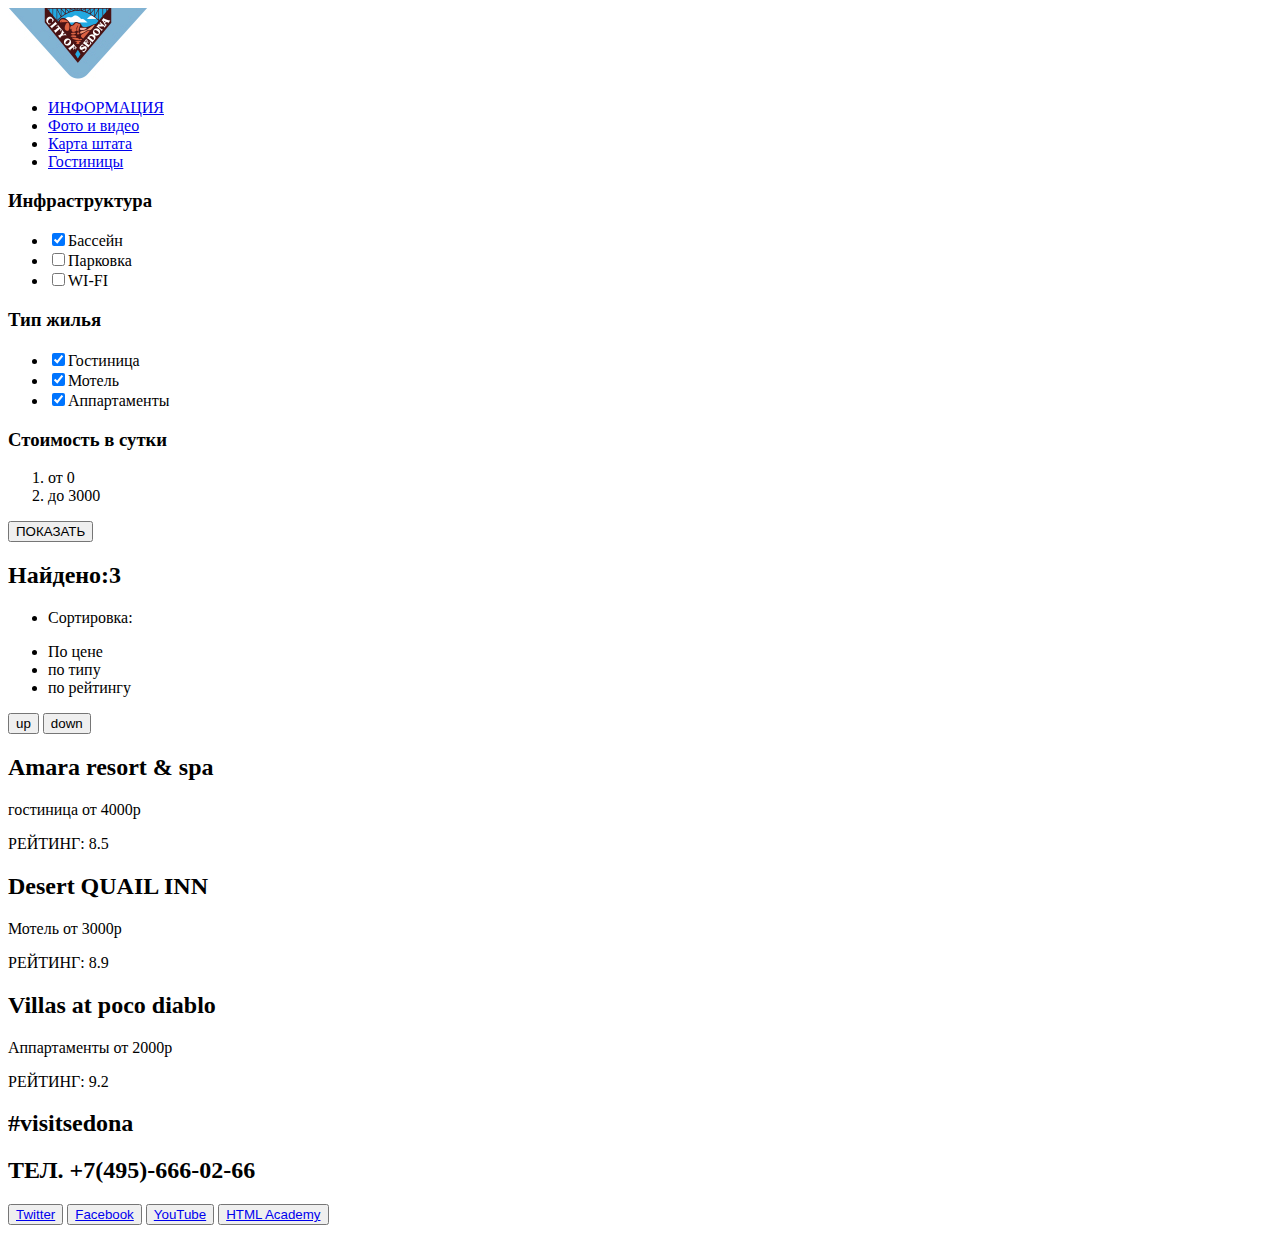
==== catalog.html @ b1ff4725 "Index и Catalog закончены" ====
<!DOCTYPE html>
<html lang="ru">
  <head>
    <meta charset="utf-8">
    <title>HTML Academy: Седона</title>
    <link href="https://fonts.googleapis.com/css?family=PT+Sans:400,400i,700,700i&display=swap&subset=cyrillic,cyrillic-ext" rel="stylesheet">
  </head>
  <body>
    <header>
      <nav>
        <a>
          <img src="img/hotels-logo.jpg" width="140" height="71" alt="логотип Седона отели">
        </a>
        <ul>
          <li><a href="info.html">ИНФОРМАЦИЯ</a></li>
          <li><a href="media.html">Фото и видео</a> </li>
          <li><a href="map.html">Карта штата</a> </li>
          <li><a href="hotels.html">Гостиницы</a> </li>
        </ul>
      </nav>
    </header>
<main>
  <div>
    <h3>Инфраструктура</h3>
    <ul>
      <li><input type="checkbox" id="#" name="Pool"
        checked>Бассейн</li>
        <li><input type="checkbox" id="#" name="Parking"
          unchecked>Парковка</li>
          <li><input type="checkbox" id="#" name="Wifi"
            unchecked>WI-FI</li>
    </ul>
    <h3>Тип жилья</h3>
    <ul>
      <li><input type="checkbox" id="#" name="Hotel"
        checked>Гостиница</li>
        <li><input type="checkbox" id="#" name="Motel"
          checked>Мотель</li>
          <li><input type="checkbox" id="#" name="Appartment"
            checked>Аппартаменты</li>
    </ul>
    <h3>Стоимость в сутки</h3>
    <ol>
      <li>от 0</li>
      <li>до 3000</li>
    </ol>
    <!-- Здесь будет шкала цен -->
    <button type="button">ПОКАЗАТЬ</button>
  </div>
  <div>
    <h2>Найдено:3</h2>
    <ul>
      <li><p>Сортировка:</p></li>
      <li>По цене</li>
      <li>по типу</li>
      <li>по рейтингу</li>
    </ul>
    <button type="button">up</button>
    <button type="button">down</button>
  </div>
  <div>
  <h2>Amara resort & spa</h2>
  <p>гостиница от 4000р</p>
    <!-- <!-здесь будут звездочки-  -->
    <p>РЕЙТИНГ: 8.5</p>
  </div>
  <div>
    <h2>Desert QUAIL INN</h2>
    <p>Мотель от 3000р</p>
      <!-- <!-здесь будут звездочки-  -->
      <p>РЕЙТИНГ: 8.9</p>
    </div>
    <div>
      <h2>Villas at poco diablo</h2>
      <p>Аппартаменты от 2000р</p>
        <!-- <!-здесь будут звездочки-  -->
        <p>РЕЙТИНГ: 9.2</p>
      </div>
</main>
<footer>
  <h2>#visitsedona</h2>
  <h2>ТЕЛ. +7(495)-666-02-66</h2>
  <button type="button"><a href="https://twitter.com">Twitter</a></button>
  <button type="button"><a href="https://facebook.com">Facebook</a></button>
  <button type="button"><a href="https://youtube.com">YouTube</a></button>
  <button type="button"><a href="https://htmlacademy.ru">HTML Academy</a></button>
</footer>


</body>

</html>
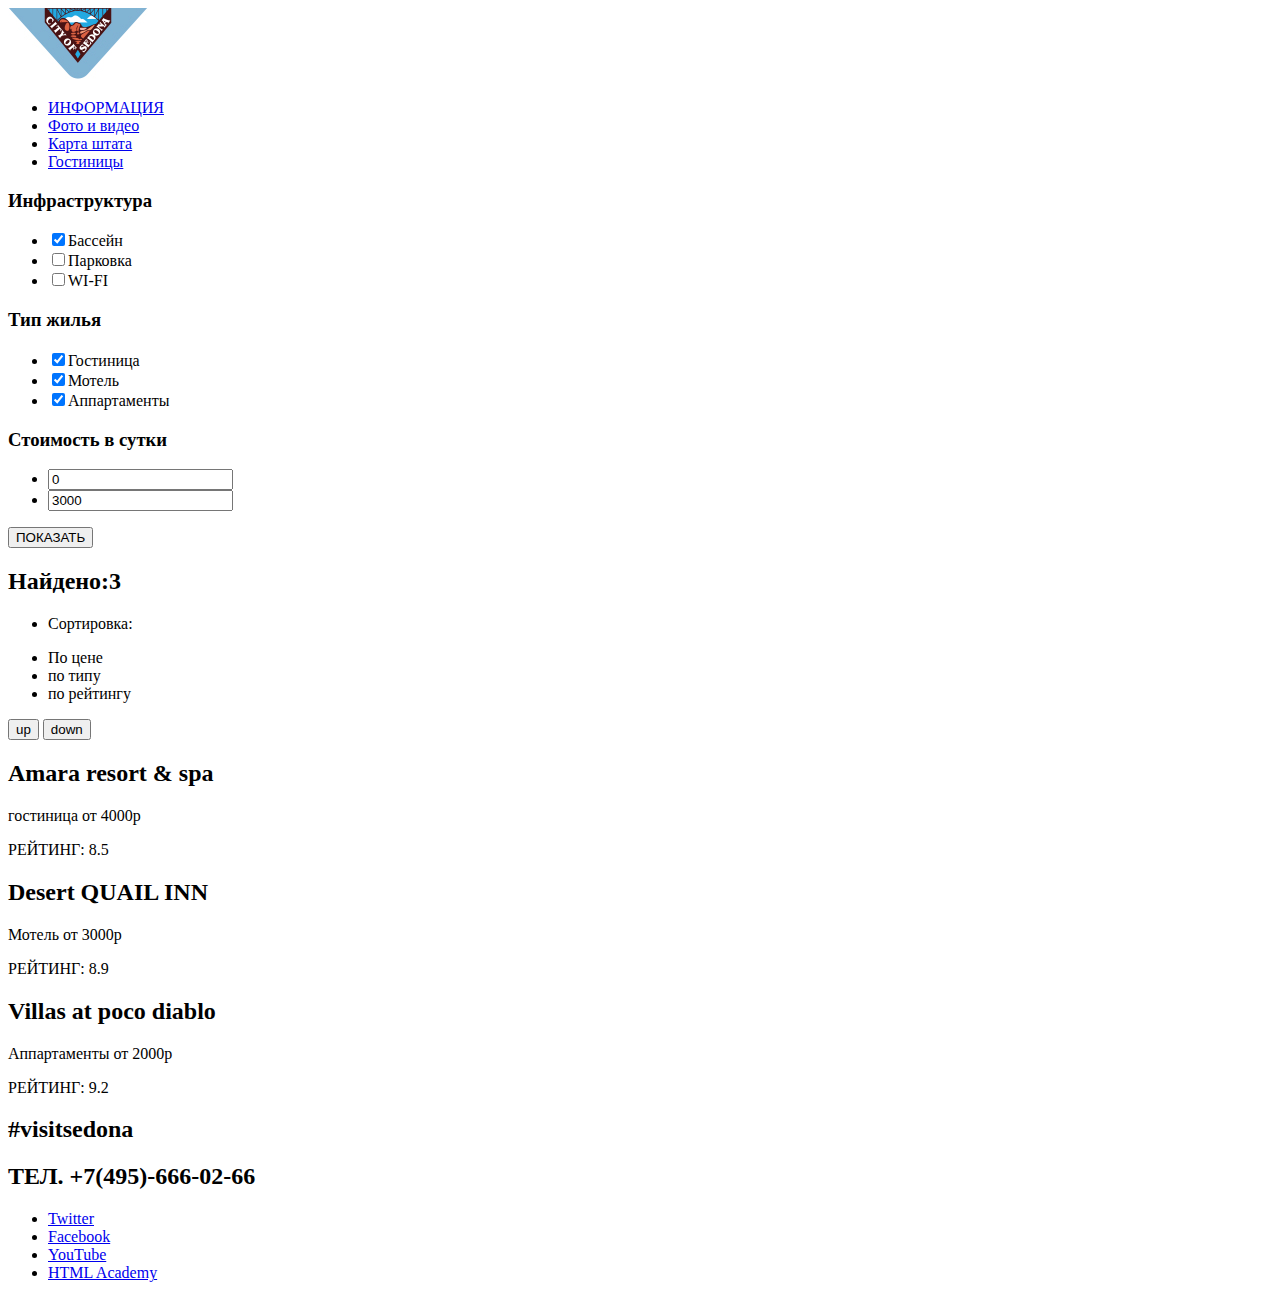
==== commit b17f6abb: "Внесение исправлений" ====
--- a/catalog.html
+++ b/catalog.html
@@ -1,92 +1,86 @@
 <!DOCTYPE html>
 <html lang="ru">
   <head>
-    <meta charset="utf-8">
+    <meta charset="utf-8" />
     <title>HTML Academy: Седона</title>
-    <link href="https://fonts.googleapis.com/css?family=PT+Sans:400,400i,700,700i&display=swap&subset=cyrillic,cyrillic-ext" rel="stylesheet">
+    <link
+      href="https://fonts.googleapis.com/css?family=PT+Sans:400,400i,700,700i&display=swap&subset=cyrillic,cyrillic-ext"
+      rel="stylesheet"
+    />
   </head>
   <body>
     <header>
       <nav>
-        <a>
-          <img src="img/hotels-logo.jpg" width="140" height="71" alt="логотип Седона отели">
-        </a>
+        <a href="index.html"><img src="img/hotels-logo.jpg" width="140" height="71" alt="логотип города Седона"/></a>
         <ul>
           <li><a href="info.html">ИНФОРМАЦИЯ</a></li>
-          <li><a href="media.html">Фото и видео</a> </li>
-          <li><a href="map.html">Карта штата</a> </li>
-          <li><a href="hotels.html">Гостиницы</a> </li>
+          <li><a href="media.html">Фото и видео</a></li>
+          <li><a href="map.html">Карта штата</a></li>
+          <li><a href="catalog.html">Гостиницы</a></li>
         </ul>
       </nav>
     </header>
-<main>
-  <div>
-    <h3>Инфраструктура</h3>
-    <ul>
-      <li><input type="checkbox" id="#" name="Pool"
-        checked>Бассейн</li>
-        <li><input type="checkbox" id="#" name="Parking"
-          unchecked>Парковка</li>
-          <li><input type="checkbox" id="#" name="Wifi"
-            unchecked>WI-FI</li>
-    </ul>
-    <h3>Тип жилья</h3>
-    <ul>
-      <li><input type="checkbox" id="#" name="Hotel"
-        checked>Гостиница</li>
-        <li><input type="checkbox" id="#" name="Motel"
-          checked>Мотель</li>
-          <li><input type="checkbox" id="#" name="Appartment"
-            checked>Аппартаменты</li>
-    </ul>
-    <h3>Стоимость в сутки</h3>
-    <ol>
-      <li>от 0</li>
-      <li>до 3000</li>
-    </ol>
-    <!-- Здесь будет шкала цен -->
-    <button type="button">ПОКАЗАТЬ</button>
-  </div>
-  <div>
-    <h2>Найдено:3</h2>
-    <ul>
-      <li><p>Сортировка:</p></li>
-      <li>По цене</li>
-      <li>по типу</li>
-      <li>по рейтингу</li>
-    </ul>
-    <button type="button">up</button>
-    <button type="button">down</button>
-  </div>
-  <div>
-  <h2>Amara resort & spa</h2>
-  <p>гостиница от 4000р</p>
-    <!-- <!-здесь будут звездочки-  -->
-    <p>РЕЙТИНГ: 8.5</p>
-  </div>
-  <div>
-    <h2>Desert QUAIL INN</h2>
-    <p>Мотель от 3000р</p>
-      <!-- <!-здесь будут звездочки-  -->
-      <p>РЕЙТИНГ: 8.9</p>
-    </div>
-    <div>
-      <h2>Villas at poco diablo</h2>
-      <p>Аппартаменты от 2000р</p>
+    <main>
+      <div>
+        <h3>Инфраструктура</h3>
+        <ul>
+          <li><input type="checkbox" id="#" name="Pool" checked />Бассейн</li>
+          <li><input type="checkbox" id="#" name="Parking"/>Парковка</li>
+          <li><input type="checkbox" id="#" name="Wifi" />WI-FI</li>
+        </ul>
+        <h3>Тип жилья</h3>
+        <ul>
+          <li><input type="checkbox" id="#" name="Hotel" checked />Гостиница</li>
+          <li><input type="checkbox" id="#" name="Motel" checked />Мотель</li>
+          <li><input type="checkbox" id="#" name="Appartment" checked/>Аппартаменты</li>
+        </ul>
+        <h3>Стоимость в сутки</h3>
+        <ul>
+          <li><input type="value" value="0"></li>
+          <li><input type="value" value="3000"></li>
+        </ul>
+        <!-- Здесь будет шкала цен -->
+        <button type="button">ПОКАЗАТЬ</button>
+      </div>
+      <div>
+        <h2>Найдено:3</h2>
+        <ul>
+          <li><p>Сортировка:</p></li>
+          <li>По цене</li>
+          <li>по типу</li>
+          <li>по рейтингу</li>
+        </ul>
+        <button type="button">up</button>
+        <button type="button">down</button>
+      </div>
+      <div>
+        <h2>Amara resort & spa</h2>
+        <p>гостиница от 4000р</p>
+        <!-- <!-здесь будут звездочки-  -->
+        <p>РЕЙТИНГ: 8.5</p>
+      </div>
+      <div>
+        <h2>Desert QUAIL INN</h2>
+        <p>Мотель от 3000р</p>
+        <!-- <!-здесь будут звездочки-  -->
+        <p>РЕЙТИНГ: 8.9</p>
+      </div>
+      <div>
+        <h2>Villas at poco diablo</h2>
+        <p>Аппартаменты от 2000р</p>
         <!-- <!-здесь будут звездочки-  -->
         <p>РЕЙТИНГ: 9.2</p>
       </div>
-</main>
-<footer>
-  <h2>#visitsedona</h2>
-  <h2>ТЕЛ. +7(495)-666-02-66</h2>
-  <button type="button"><a href="https://twitter.com">Twitter</a></button>
-  <button type="button"><a href="https://facebook.com">Facebook</a></button>
-  <button type="button"><a href="https://youtube.com">YouTube</a></button>
-  <button type="button"><a href="https://htmlacademy.ru">HTML Academy</a></button>
-</footer>
-
-
-</body>
-
-</html>+    </main>
+    <footer>
+      <h2>#visitsedona</h2>
+      <h2>ТЕЛ. +7(495)-666-02-66</h2>
+      <ul>
+      <li><a href="https://twitter.com">Twitter</a></li>
+      <li><a href="https://facebook.com">Facebook</a></li>
+      <li><a href="https://youtube.com">YouTube</a></li>
+      <li><a href="https://htmlacademy.ru">HTML Academy</a></li>
+    </ul>
+    </footer>
+  </body>
+</html>
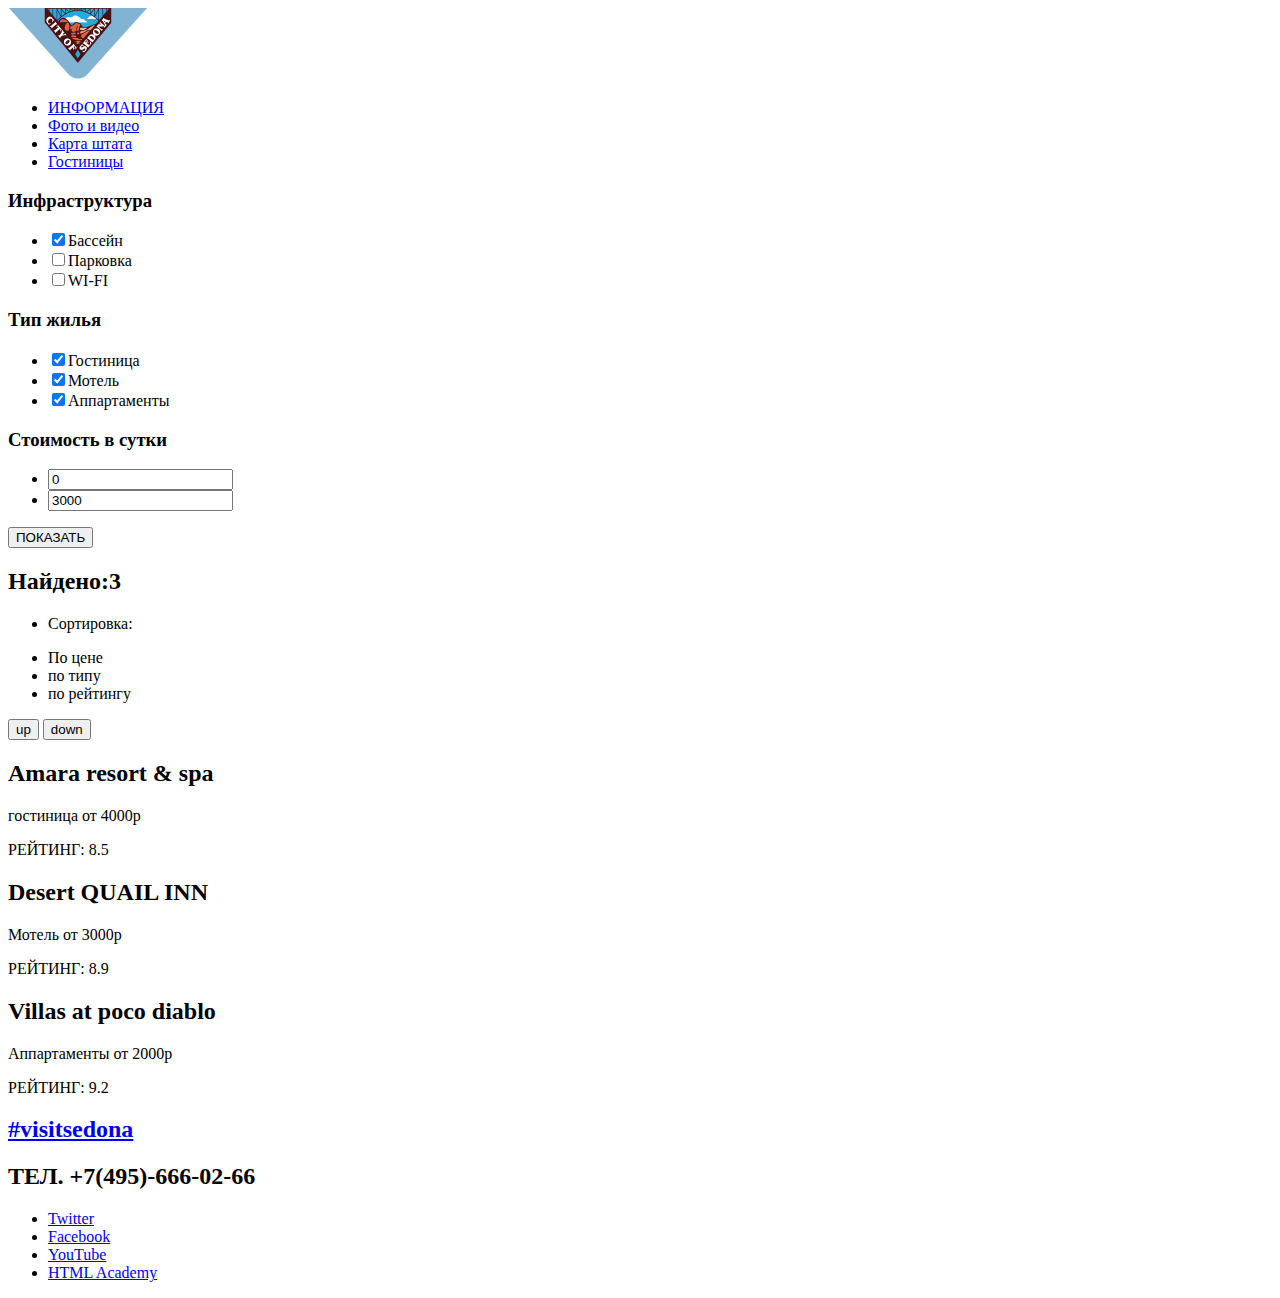
==== commit 3cd82f73: "css" ====
--- a/catalog.html
+++ b/catalog.html
@@ -24,20 +24,20 @@
       <div>
         <h3>Инфраструктура</h3>
         <ul>
-          <li><input type="checkbox" id="#" name="Pool" checked />Бассейн</li>
-          <li><input type="checkbox" id="#" name="Parking"/>Парковка</li>
-          <li><input type="checkbox" id="#" name="Wifi" />WI-FI</li>
+          <li><input id="pool" type="checkbox" id="#" name="Pool" checked />Бассейн</li>
+          <li><input id="parking" type="checkbox" id="#" name="Parking"/>Парковка</li>
+          <li><input id="wifi" type="checkbox" id="#" name="Wifi" />WI-FI</li>
         </ul>
         <h3>Тип жилья</h3>
         <ul>
-          <li><input type="checkbox" id="#" name="Hotel" checked />Гостиница</li>
-          <li><input type="checkbox" id="#" name="Motel" checked />Мотель</li>
-          <li><input type="checkbox" id="#" name="Appartment" checked/>Аппартаменты</li>
+          <li><input id="hotel" type="checkbox" id="#" name="Hotel" checked />Гостиница</li>
+          <li><input id="motel" type="checkbox" id="#" name="Motel" checked />Мотель</li>
+          <li><input id="appartment" type="checkbox" id="#" name="Appartment" checked/>Аппартаменты</li>
         </ul>
         <h3>Стоимость в сутки</h3>
         <ul>
-          <li><input type="value" value="0"></li>
-          <li><input type="value" value="3000"></li>
+          <li><input id="cost" type="value" value="0"></li>
+          <li><input id="cost" type="value" value="3000"></li>
         </ul>
         <!-- Здесь будет шкала цен -->
         <button type="button">ПОКАЗАТЬ</button>
@@ -73,7 +73,7 @@
       </div>
     </main>
     <footer>
-      <h2>#visitsedona</h2>
+      <h2><a href="index.html">#visitsedona</a></h2>
       <h2>ТЕЛ. +7(495)-666-02-66</h2>
       <ul>
       <li><a href="https://twitter.com">Twitter</a></li>
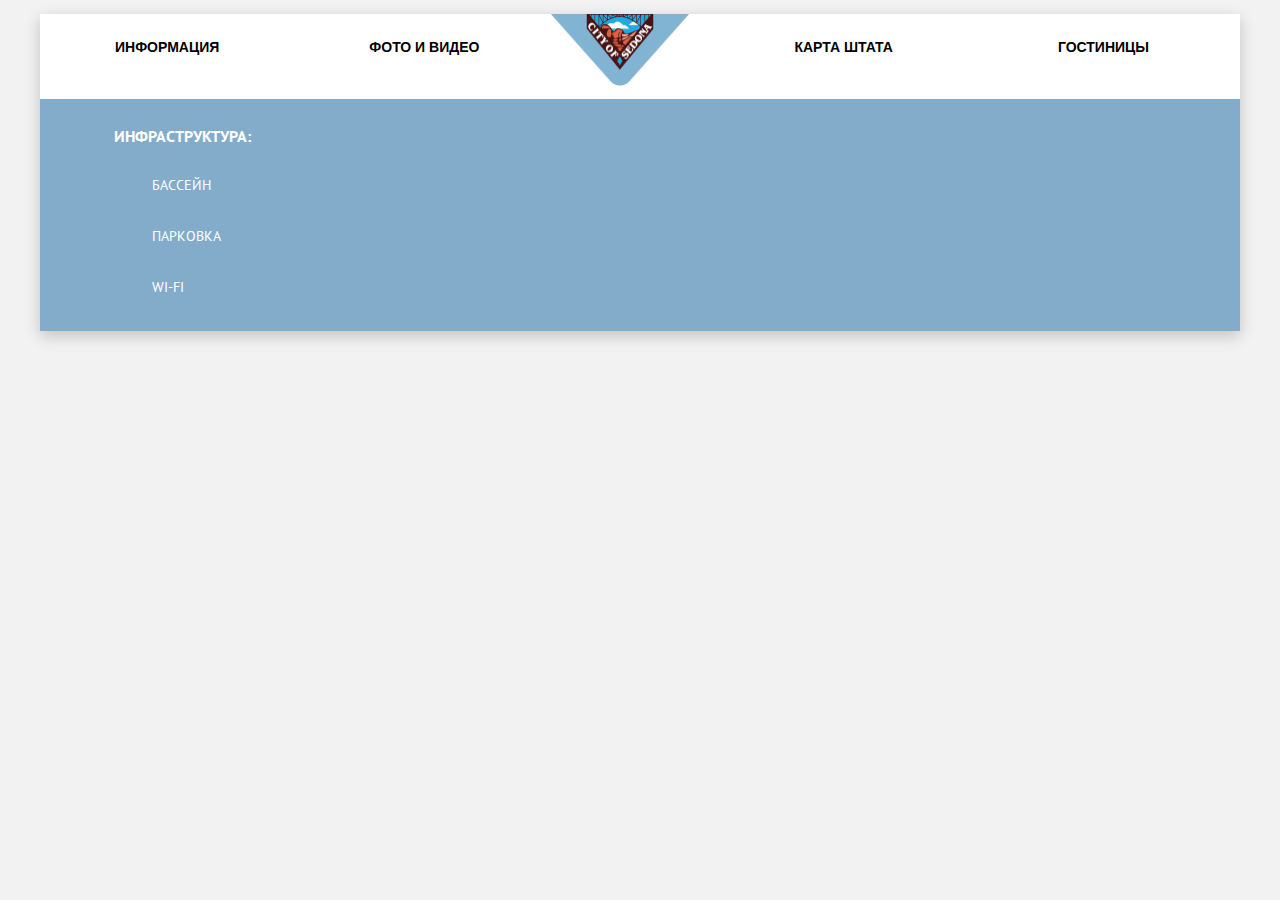
==== commit d24e3c65: "1" ====
--- a/catalog.html
+++ b/catalog.html
@@ -1,86 +1,53 @@
 <!DOCTYPE html>
 <html lang="ru">
   <head>
-    <meta charset="utf-8" />
+    <meta charset="utf-8">
     <title>HTML Academy: Седона</title>
-    <link
-      href="https://fonts.googleapis.com/css?family=PT+Sans:400,400i,700,700i&display=swap&subset=cyrillic,cyrillic-ext"
-      rel="stylesheet"
-    />
-  </head>
-  <body>
-    <header>
-      <nav>
-        <a href="index.html"><img src="img/hotels-logo.jpg" width="140" height="71" alt="логотип города Седона"/></a>
-        <ul>
-          <li><a href="info.html">ИНФОРМАЦИЯ</a></li>
-          <li><a href="media.html">Фото и видео</a></li>
-          <li><a href="map.html">Карта штата</a></li>
-          <li><a href="catalog.html">Гостиницы</a></li>
-        </ul>
-      </nav>
-    </header>
-    <main>
-      <div>
-        <h3>Инфраструктура</h3>
-        <ul>
-          <li><input id="pool" type="checkbox" id="#" name="Pool" checked />Бассейн</li>
-          <li><input id="parking" type="checkbox" id="#" name="Parking"/>Парковка</li>
-          <li><input id="wifi" type="checkbox" id="#" name="Wifi" />WI-FI</li>
-        </ul>
-        <h3>Тип жилья</h3>
-        <ul>
-          <li><input id="hotel" type="checkbox" id="#" name="Hotel" checked />Гостиница</li>
-          <li><input id="motel" type="checkbox" id="#" name="Motel" checked />Мотель</li>
-          <li><input id="appartment" type="checkbox" id="#" name="Appartment" checked/>Аппартаменты</li>
-        </ul>
-        <h3>Стоимость в сутки</h3>
-        <ul>
-          <li><input id="cost" type="value" value="0"></li>
-          <li><input id="cost" type="value" value="3000"></li>
-        </ul>
-        <!-- Здесь будет шкала цен -->
-        <button type="button">ПОКАЗАТЬ</button>
-      </div>
-      <div>
-        <h2>Найдено:3</h2>
-        <ul>
-          <li><p>Сортировка:</p></li>
-          <li>По цене</li>
-          <li>по типу</li>
-          <li>по рейтингу</li>
-        </ul>
-        <button type="button">up</button>
-        <button type="button">down</button>
-      </div>
-      <div>
-        <h2>Amara resort & spa</h2>
-        <p>гостиница от 4000р</p>
-        <!-- <!-здесь будут звездочки-  -->
-        <p>РЕЙТИНГ: 8.5</p>
-      </div>
-      <div>
-        <h2>Desert QUAIL INN</h2>
-        <p>Мотель от 3000р</p>
-        <!-- <!-здесь будут звездочки-  -->
-        <p>РЕЙТИНГ: 8.9</p>
-      </div>
-      <div>
-        <h2>Villas at poco diablo</h2>
-        <p>Аппартаменты от 2000р</p>
-        <!-- <!-здесь будут звездочки-  -->
-        <p>РЕЙТИНГ: 9.2</p>
-      </div>
+    <link href="https://fonts.googleapis.com/css?family=PT+Sans:400,400i,700,700i&display=swap&subset=cyrillic,cyrillic-ext" rel="stylesheet">
+    <link rel="stylesheet" href="css/normalaize.css">
+    <link rel="stylesheet" href="css/main.css">
+</head>
+<body>
+  <div class="container">
+      <header class="header">
+        <nav class="main-nav">
+          <a  class="logo" href="index.html"><img src="img/logo.png" alt="логотип города Седона" class="logo"></a>
+           <ul class="main-nav__menu">
+            <li><div class="main-nav__item  main-nav__item--left"><a class="menu__nav-link" href="info.html">Информация</a></div></li>
+            <li><div class="main-nav__item  main-nav__item--left"><a class="menu__nav-link" href="media.html">Фото и видео</a></div></li>
+            <li><div class="main-nav__item  main-nav__item--right"><a class="menu__nav-link" href="map.html">Карта штата</a></div></li>
+            <li><div class="main-nav__item  main-nav__item--right"><a class="menu__nav-link" href="catalog.html">Гостиницы</a></div></li>
+          </ul>
+        </nav>
+      </header>
+    <main class="page-main">
+      <section class="hotels-filters">
+        <form class="filters" action="catalog.html" method="get">
+          <div class="filters__layout">
+            <div class="filters__options">
+              <fieldset class="filters__fieldset">
+                <legend class="filters__legend">Инфраструктура:</legend>
+                <ul class="filters__list">
+                  <li class="filters__item">
+                    <input class="filters__checkbox" type="checkbox" name="pool" id="pool" checked>
+                    <label class="filters__checkbox-label" for="pool">Бассейн</label>
+                  </li>
+                  <li class="filters__item">
+                    <input class="filters__checkbox" type="checkbox" name="parking" id="parking">
+                    <label class="filters__checkbox-label" for="parking">Парковка</label>
+                  </li>
+                  <li class="filters__item">
+                    <input class="filters__checkbox" type="checkbox" name="wi-fi" id="wi-fi">
+                    <label class="filters__checkbox-label" for="wi-fi">WI-FI</label>
+                  </li>
+                </ul>
+              </fieldset>
+            </div>
+      </section>
+
     </main>
     <footer>
-      <h2><a href="index.html">#visitsedona</a></h2>
-      <h2>ТЕЛ. +7(495)-666-02-66</h2>
-      <ul>
-      <li><a href="https://twitter.com">Twitter</a></li>
-      <li><a href="https://facebook.com">Facebook</a></li>
-      <li><a href="https://youtube.com">YouTube</a></li>
-      <li><a href="https://htmlacademy.ru">HTML Academy</a></li>
-    </ul>
+
     </footer>
   </body>
 </html>
--- a/css/main.css
+++ b/css/main.css
@@ -0,0 +1,1381 @@
+html {
+  box-sizing: border-box;
+}
+*, *:before, *:after {
+box-sizing: inherit;
+}
+body {
+  font-family: "Pt sans", Arial, sans-serif;
+  margin : 0;
+  padding : 0;
+  font-size: 14px;
+  font-weight: 400;
+  line-height: 26px;
+  text-transform: uppercase;
+  background-color: #f2f2f2;
+  color: #333;
+}
+.container {
+  position: relative;
+  max-width: 1200px;
+  margin-left: auto;
+  margin-right: auto;
+  background-color: #fff;
+  box-shadow: 0px 5px 15px 0px rgba(0, 1, 1, 0.2);
+  }
+  .background__image {
+  display: block;
+  position: absolute;
+  background-image: url(../img/main.jpg);
+  justify-content: center;
+  top: 60px;
+  width: 1200px;
+  height: 773px;
+  z-index: 1;
+  background-repeat: no-repeat;
+  }
+
+.header {
+  position: relative;
+  background-color: #fff;
+  top: 0;
+  z-index: 1;
+}
+.logo {
+  position: absolute;
+  height: 72px;
+  width: 140px;
+  margin-left: -80px;
+  z-index: 2;
+}
+.main-nav {
+  position: relative;
+  min-width: 1200px;
+  text-align: center;
+  top: 0;
+  z-index: 1;
+  margin: 0;
+  padding: 0;
+}
+
+
+.main-nav__menu {
+  display: flex;
+  list-style: none;
+  padding-left: 75px;
+  padding-right: 75px;
+  padding-top: 20px;
+  padding-bottom: 25px;
+}
+
+.main-nav__item--left {
+  padding-right: 150px;
+}
+.main-nav__item--right {
+  padding-left: 165px;
+}
+.menu__nav-link {
+  list-style: none;
+  color: black;
+  line-height: 26px;
+  font-size: 14px;
+  font-weight: 700;
+  list-style: none;
+  text-decoration: none;
+  font-family: 'Arimo', 'Arial', sans-serif;
+  }
+  .menu__nav-link:hover {
+    background: rgba(0,0,0,.3);
+  }
+
+.main__image {
+text-align: center;
+top: 276px;
+}
+
+
+
+.background__text {
+  position: relative;
+  text-align: center;
+  height: 353px;
+  width: 459px;
+  top: 80px;
+  padding-bottom: 80px;
+    z-index: 1;
+}
+
+.about {
+
+  /* top: 250px; */
+  /* margin: 0 auto; */
+  margin-top: 270px;
+  /* max-width: 500px; */
+  position: relative;
+  background-color: #fff;
+  /* margin-left: auto; */
+  /* height: 200px; */
+  /* width: 500px; */
+  /* margin-right: auto; */
+  text-align: center;
+  z-index: 1;
+}
+.about__border {
+  min-width: 500px;
+  content: "";
+  position: absolute;
+  left: 0;
+  right: 0;
+  bottom: 209px;
+  width: 100%;
+  height: 59px;
+  background:  url(../img/background-image-border.png) no-repeat center bottom;
+  z-index: 2;
+
+}
+
+.about__info {
+  max-width: 500px;
+  height: 210px;
+  margin-left: auto;
+  margin-right: auto;
+  padding-top: 60px;
+}
+
+.about-title {
+margin: 0 auto;
+text-align: center;
+font-size: 21px;
+line-height: 26px;
+font-family: 'Pt Sans', Arial, sans-serif;
+}
+
+.about__lead {
+  font-size: 14px;
+  font-weight: 400;
+
+}
+.about__info::after {
+  position: relative;
+  display: flex;
+  left: 0;
+  right: 0;
+
+  text-align: center;
+  margin: 0 auto;
+  width: 1200px;
+  height: 259px;
+  background-repeat: no-repeat;
+  z-index: 1;
+}
+.section__reason--first {
+  display: flex;
+  flex-direction: row;
+  justify-content: flex-start;
+}
+
+.reason__info {
+  display: flex;
+  flex-direction: column;
+  height: 265px;
+  width: 33.33%;
+  /* position: relative; */
+  background-color: #81b3d2;
+  color: #fff;
+  text-align: center;
+  justify-content: flex-start;
+  align-items: center;
+  padding: 47px 38px 39px;
+  line-height: 21px;
+  overflow: hidden;
+}
+.reason__title {
+  font-size: 21px;
+  font-weight: 700;
+  position: relative;
+}
+.reason__number {
+  font-size: 14px;
+  font-weight: 400;
+  position: relative;
+
+}
+.reason__text {
+  align-items: center;
+  font-weight: 400;
+  font-size: 14px;
+  position: relative;
+}
+.reason__img {
+  position: relative;
+  background-color: #deebf4;
+  height: 265px;
+  width: 66.66%;
+  overflow: hidden;
+}
+
+.goods {
+  padding: 56px 0 82px;
+}
+.goods__list {
+  display: flex;
+  flex-direction: row;
+  margin: 0;
+  padding: 0;
+  list-style: none;
+}
+
+.goods__items{
+  position: relative;
+  width: 33.33%;
+  padding-left: 46px;
+  padding-right: 46px;
+  padding-top: 105px;
+  text-align: center;
+}
+.goods__items-title {
+  display: flex;
+  justify-content: center;
+  margin-top: 100px;
+  font-size: 21px;
+  font-weight: 700;
+ }
+.goods__items-houses {
+  display: block;
+  position: relative;
+  /* flex-direction: column; */
+  background-image: url(../img/goods-icon-1.png);
+  background-repeat: no-repeat;
+  background-position: top center;
+  /* align-items: center; */
+  /* justify-content: flex-start; */
+  text-align: center;
+
+}
+
+.goods__items-food {
+  display: block;
+  /* flex-direction: column; */
+  background-image: url(../img/goods-icon-3.png);
+  background-repeat: no-repeat;
+  background-position: top center;
+  text-align: center;
+  /* align-items: center; */
+  /* justify-content: flex-start; */
+}
+.goods__items-souvenirs {
+  display: block;
+  /* flex-direction: column; */
+  background-image: url(../img/goods-icon-2.png);
+  background-repeat: no-repeat;
+  background-position: top center;
+  text-align: center;
+  /* align-items: center; */
+  /* justify-content: flex-start; */
+}
+.goods__items-text {
+  margin: 0;
+  font-size: 14px;
+  font-weight: 400;
+}
+/*
+.reason__title:nth-child(2) {
+  display: flex;
+  margin: 0;
+
+} */
+
+.section__reason--second{
+  display: flex;
+  flex-direction: row;
+  justify-content: flex-start;
+}
+
+.benefits {
+  background-color: #f2f2f2;
+}
+
+.benefits__list {
+  display: flex;
+  flex-direction: row;
+  margin: 0;
+  padding: 0;
+  list-style: none;
+}
+
+.benefits__item {
+  display: flex;
+  flex-direction: column;
+  text-align: center;
+  position: relative;
+  width: 33.33%;
+  padding-bottom: 66px;
+  padding-top: 45px;
+}
+
+.benefits__item-title {
+  font-size: 21px;
+  font-weight: 700;
+}
+.benefits__item-number {
+  font-size: 14px;
+  font-weight: 400;
+
+}
+.benefits__item-text {
+  font-size: 14px;
+  font-weight: 400;
+}
+
+.search {
+  padding-top: 55px;
+}
+.search__info {
+  display: flex;
+  flex-direction: column;
+  max-width: 570px;
+  margin-left: auto;
+  margin-right: auto;
+  text-align: center;
+}
+.search__title {
+  font-size: 30px;
+  font-weight: 700;
+  line-height: 36px;
+}
+.search__text {
+  margin: 0;
+  line-height: 24px;
+  font-size: 14px;
+}
+.visually-hidden:not(:focus):not(:active),
+.filters__checkbox {
+  position: absolute;
+  width: 1px;
+  height: 1px;
+  margin: -1px;
+  border: 0;
+  padding: 0;
+  white-space: nowrap;
+  -webkit-clip-path: inset(100%);
+          clip-path: inset(100%);
+  clip: rect(0 0 0 0);
+  overflow: hidden;
+}
+
+.btn {
+  display: inline-block;
+  vertical-align: top;
+  padding: 3px 17px;
+  border: none;
+  text-align: center;
+  text-transform: uppercase;
+  font-family: inherit;
+  font-size: inherit;
+  line-height: inherit;
+  text-decoration: none;
+  font-weight: bold;
+  color: #fff;
+  background-color: #81b3d2;
+}
+.btn:hover,
+.btn:focus {
+  background-color: #669ec0;
+}
+.btn:active {
+  color: rgba(255, 255, 255, 0.3);
+  background-color: #5496bd;
+}
+.btn.btn--action {
+  background-color: #766357;
+}
+.btn.btn--action:hover,
+.btn.btn--action:focus {
+  background-color: #604e43;
+}
+.btn.btn--action:active {
+  background-color: #503e33;
+}
+.btn.btn--large {
+  font-size: 21px;
+  line-height: 26px;
+  padding: 30px 50px;
+}
+.btn.btn--medium {
+  font-size: 21px;
+  line-height: 26px;
+  padding: 16px 48px;
+}
+.search__map-wrapper {
+  margin-top: 47px;
+  overflow: hidden;
+}
+.search__form-wrapper {
+  position: relative;
+  width: 568px;
+  height: 86px;
+  margin-left: auto;
+  margin-right: auto;
+}
+.search__open-btn {
+  position: relative;
+  width: 100%;
+  z-index: 2;
+}
+.search-form__submit {
+  margin-top: 55px;
+  width: 100%;
+}
+.search-form {
+  position: absolute;
+  padding: 55px;
+  top: 100%;
+  left: 0;
+  right: 0;
+  background-color: #fff;
+          box-shadow: 0 7px 15px rgba(0, 1, 1, 0.15);
+  z-index: 1;
+}
+.search-form--hide {
+          animation: formhide 0.7s forwards;
+}
+
+.search-form--show {
+          animation: formshow 0.7s forwards;
+}
+@-webkit-keyframes formshow {
+  0% {
+    -webkit-transform: translateY(-100%);
+            transform: translateY(-100%);
+    opacity: 0;
+  }
+
+  100% {
+    -webkit-transform: translateY(0);
+            transform: translateY(0);
+    opacity: 1;
+  }
+}
+
+@keyframes formshow {
+  0% {
+    -webkit-transform: translateY(-100%);
+            transform: translateY(-100%);
+    opacity: 0;
+  }
+
+  100% {
+    -webkit-transform: translateY(0);
+            transform: translateY(0);
+    opacity: 1;
+  }
+}
+@-webkit-keyframes formhide {
+  0% {
+    -webkit-transform: translateY(0);
+            transform: translateY(0);
+  }
+
+  100% {
+    -webkit-transform: translateY(-100%);
+            transform: translateY(-100%);
+    -webkit-box-shadow: none;
+            box-shadow: none;
+    -webkit-transform-origin: top;
+            transform-origin: top;
+  }
+}
+
+@keyframes formhide {
+  0% {
+    -webkit-transform: translateY(0);
+            transform: translateY(0);
+  }
+
+  100% {
+    -webkit-transform: translateY(-100%);
+            transform: translateY(-100%);
+    -webkit-box-shadow: none;
+            box-shadow: none;
+    -webkit-transform-origin: top;
+            transform-origin: top;
+  }
+}
+@keyframes formhide {
+  0% {
+    -webkit-transform: translateY(0);
+            transform: translateY(0);
+  }
+
+  100% {
+    -webkit-transform: translateY(-100%);
+            transform: translateY(-100%);
+    -webkit-box-shadow: none;
+            box-shadow: none;
+    -webkit-transform-origin: top;
+            transform-origin: top;
+  }
+}
+.search-form__row {
+  display: -webkit-box;
+  display: -ms-flexbox;
+  display: flex;
+  -webkit-box-orient: horizontal;
+  -webkit-box-direction: normal;
+      -ms-flex-direction: row;
+          flex-direction: row;
+  -webkit-box-align: center;
+      -ms-flex-align: center;
+          align-items: center;
+}
+
+.search-form__row + .search-form__row {
+  margin-top: 29px;
+}
+.search-form__row--columns {
+  -webkit-box-pack: justify;
+      -ms-flex-pack: justify;
+          justify-content: space-between;
+}
+
+.search-form__column {
+  display: -webkit-box;
+  display: -ms-flexbox;
+  display: flex;
+  -webkit-box-orient: horizontal;
+  -webkit-box-direction: normal;
+      -ms-flex-direction: row;
+          flex-direction: row;
+}
+.search-form__column--2 .search-form__label {
+  text-align: right;
+  padding-right: 26px;
+  padding-left: 26px;
+}
+
+.search-form__label {
+  display: block;
+  -ms-flex-negative: 0;
+      flex-shrink: 0;
+  width: 112px;
+  padding: 6px 15px 6px 0;
+  line-height: 26px;
+  font-weight: 700;
+  color: #000;
+}
+
+.search-form__input-wrapper {
+  position: relative;
+  width: 100%;
+  -webkit-box-orient: vertical;
+  -webkit-box-direction: normal;
+      -ms-flex-flow: 1;
+          flex-flow: 1;
+}
+
+.search-form__input-wrapper--counter .search-form__input {
+  width: 38px;
+  padding-left: 5px;
+  padding-right: 5px;
+  text-align: center;
+}
+.search-form__input {
+  padding: 6px 15px;
+  border: none;
+  font-family: inherit;
+  font-size: inherit;
+  line-height: 26px;
+  height: 38px;
+  font-weight: 700;
+  text-transform: uppercase;
+  color: #000;
+  background-color: #f2f2f2;
+  width: 100%;
+  outline: none;
+}
+
+.search-form__input:hover {
+  background-color: #ebebeb;
+}
+
+.search-form__input:focus {
+  background-color: #fff;
+  -webkit-box-shadow: inset 0 0 0 2px #e5e5e5;
+          box-shadow: inset 0 0 0 2px #e5e5e5;
+}
+
+.search-form__input::-webkit-input-placeholder {
+  color: #000;
+}
+
+.search-form__input:-ms-input-placeholder {
+  color: #000;
+}
+
+.search-form__input::placeholder {
+  color: #000;
+}
+.search-form__input-wrapper--calendar .search-form__input {
+  padding-right: 45px;
+}
+
+.search-form__calendar-btn {
+  position: absolute;
+  display: block;
+  top: 0;
+  right: 0;
+  width: 39px;
+  height: 38px;
+  background-color: transparent;
+  padding: 0;
+  border: none;
+  cursor: pointer;
+}
+
+.search-form__calendar-icon {
+  fill: #cacaca;
+}
+.search-form__calendar-btn:hover .search-form__calendar-icon,
+.search-form__calendar-btn:focus .search-form__calendar-icon  {
+  fill: #000;
+}
+
+.search-form__calendar-btn:active .search-form__calendar-icon {
+  fill: #81b3d2;
+}
+
+.search-form__input-wrapper--counter {
+  display: -webkit-box;
+  display: -ms-flexbox;
+  display: flex;
+  width: 114px;
+  -ms-flex-negative: 0;
+      flex-shrink: 0;
+}
+
+.search-form__input-control {
+  position: relative;
+  display: block;
+  -ms-flex-negative: 0;
+      flex-shrink: 0;
+  width: 38px;
+  height: 38px;
+  background-color: #f2f2f2;
+  border: 0;
+}
+
+.search-form__input-control--plus::before {
+  content: "";
+  position: absolute;
+  top: 18px;
+  left: 13px;
+  width: 11px;
+  height: 3px;
+  border-radius: 1px;
+  background-color: #a9a9a9;
+}
+
+.search-form__input-control--plus::after {
+  content: "";
+  position: absolute;
+  top: 14px;
+  left: 17px;
+  width: 3px;
+  height: 11px;
+  border-radius: 1px;
+  background-color: #a9a9a9;
+}
+.search-form__input-control--minus::before {
+  content: "";
+  position: absolute;
+  top: 18px;
+  left: 13px;
+  width: 12px;
+  height: 3px;
+  border-radius: 1px;
+  background-color: #a9a9a9;
+}
+
+.search-form__input-control:hover::before,
+.search-form__input-control:hover::after,
+.search-form__input-control:focus::before,
+.search-form__input-control:focus::after {
+  background-color: #000;
+}
+
+.search-form__input-control:active::before,
+.search-form__input-control:active::after {
+  background-color: #81b3d2;
+}
+
+.hotels-filters {
+  background: #83accb url(../img/form-bg.jpg) no-repeat center;
+  background-size: 100% auto;
+  padding: 27px 0 30px;
+  min-height: 217px;
+  color: #fff;
+}
+
+.filters__layout {
+  display: -webkit-box;
+  display: -ms-flexbox;
+  display: flex;
+  -webkit-box-orient: horizontal;
+  -webkit-box-direction: normal;
+      -ms-flex-direction: row;
+          flex-direction: row;
+}
+
+.filters__fieldset {
+  border: 0;
+  padding: 0;
+  margin: 0;
+}
+
+.filters__price-fieldset {
+  padding: 0 0 0 3.33%;
+  margin: 0;
+  border: 0;
+}
+
+.filters__options {
+  padding-left: 6%;
+  width: 21.19%;
+  min-width: 240px;
+}
+
+.filters__price {
+  padding-right: 6%;
+  width: 33.4166666667%;
+  margin-left: auto;
+  min-width: 276px;
+}
+
+.filters__legend {
+  font-size: 16px;
+  line-height: 21px;
+  font-weight: 700;
+  margin: 0 0 24px 0;
+}
+
+.filters__price-legend {
+  font-size: 16px;
+  line-height: 21px;
+  font-weight: 700;
+  margin: 0 0 10px 0;
+}
+
+.filter-btn {
+  padding: 5.5px 34px;
+  font: inherit;
+  font-size: inherit;
+  background-color: transparent;
+  color: inherit;
+  text-transform: inherit;
+  border: 2px solid #fff;
+  border-radius: 2px;
+}
+
+.filter-btn:hover,
+.filter-btn:focus {
+  color: #000;
+  background-color: #fff;
+}
+
+.filters__list {
+  padding: 0;
+  margin: 0;
+  list-style: none;
+}
+
+.filters__checkbox-label {
+  display: inline-block;
+  vertical-align: top;
+  position: relative;
+  padding-top: 1px;
+  padding-bottom: 1px;
+  padding-left: 40px;
+  -webkit-touch-callout: none; /* iOS Safari */
+    -webkit-user-select: none; /* Safari */ /* Konqueror HTML */
+       -moz-user-select: none; /* Firefox */
+        -ms-user-select: none; /* Internet Explorer/Edge */
+            user-select: none; /* Non-prefixed version, currently
+                                  supported by Chrome and Opera */
+}
+
+.filters__checkbox-label::before {
+  content: "";
+  position: absolute;
+  display: block;
+  top: 0;
+  left: 0;
+  width: 23px;
+  height: 23px;
+  background: url(../img/checkbox-off.svg) no-repeat top left;
+  background-size: 23px 23px;
+}
+
+.filters__checkbox:checked ~ .filters__checkbox-label::before {
+  background-image: url(../img/checkbox-on.svg);
+  background-size: 27px 23px;
+  width: 27px;
+  height: 23px;
+}
+
+.filters__checkbox:focus ~ .filters__checkbox-label::before {
+  outline: thin dotted;
+  outline: 5px auto -webkit-focus-ring-color;
+}
+
+.filters__checkbox:disabled ~ .filters__checkbox-label {
+  color: #6a6a6a;
+}
+
+.filters__checkbox:disabled ~ .filters__checkbox-label::before {
+  background-image: url(../img/checkbox-off-disabled.svg);
+}
+
+.filters__checkbox:checked:disabled ~ .filters__checkbox-label::before {
+  background-image: url(../img/checkbox-on-disabled.svg);
+}
+
+.filters__item + .filters__item {
+  margin-top: 23px;
+}
+
+.filters__price-inputs {
+  display: -webkit-box;
+  display: -ms-flexbox;
+  display: flex;
+  -webkit-box-orient: horizontal;
+  -webkit-box-direction: normal;
+      -ms-flex-direction: row;
+          flex-direction: row;
+  padding-top: 5.5px;
+  padding-bottom: 5.5px;
+  border: 2px solid #fff;
+  border-radius: 2px;
+}
+
+.filters__price-input {
+  font: inherit;
+  font-size: inherit;
+  line-height: inherit;
+  background-color: transparent;
+  padding: 0;
+  margin: 0;
+  border: 0;
+  color: #fff;
+  width: 30px;
+}
+
+.filters__price-input--min {
+  width: 10px;
+}
+
+.filters__price-label {
+  position: relative;
+  width: 50%;
+  text-align: center;
+}
+
+.filters__price-label:nth-child(2):before {
+  content: "";
+  position: absolute;
+  display: block;
+  top: -1px;
+  left: 0;
+  width: 2px;
+  height: 22px;
+  background-color: #fff;
+}
+
+.filters__price-range {
+  position: relative;
+  padding: 20px 0;
+}
+
+.filters__price-scale {
+  height: 2px;
+  background-color: rgba(255, 255, 255, 0.3);
+}
+
+.filters__price-scale-value {
+  width: 80%;
+  height: 100%;
+  background-color: #fff;
+}
+
+.filters__price-control {
+  position: absolute;
+  display: block;
+  top: 50%;
+  left: 0;
+  width: 20px;
+  height: 20px;
+  -webkit-transform: translateY(-50%);
+      -ms-transform: translateY(-50%);
+          transform: translateY(-50%);
+  border: 8px solid #fff;
+  background-color: #ababab;
+  border-radius: 50%;
+  text-indent: -1000px;
+  overflow: hidden;
+  -webkit-box-shadow: 0 2px 0 0 rgba(171, 171, 171, 0.3);
+          box-shadow: 0 2px 0 0 rgba(171, 171, 171, 0.3);
+  cursor: pointer;
+}
+
+.filters__price-control:hover {
+  left: -1px;
+  width: 22px;
+  height: 22px;
+  border-width: 9px;
+}
+
+.filters__price-control--max {
+  margin-left: 80%;
+}
+
+.filters__apply {
+  margin-top: 12px;
+  text-align: center;
+}
+
+.hotels__sort {
+  display: -webkit-box;
+  display: -ms-flexbox;
+  display: flex;
+  -webkit-box-orient: horizontal;
+  -webkit-box-direction: normal;
+      -ms-flex-direction: row;
+          flex-direction: row;
+  -webkit-box-align: center;
+      -ms-flex-align: center;
+          align-items: center;
+  padding: 29px 6% 31px;
+  border-bottom: 1px solid #e5e5e5;
+}
+
+.hotels__sort-result-title {
+  font-size: 21px;
+  line-height: 26px;
+  font-weight: 700;
+  color: #000;
+  min-width: 135px;
+  margin-right: 30px;
+}
+
+.hotels__sort-types {
+  margin-top: 5px;
+}
+
+.hotels__sort-list {
+  display: -webkit-box;
+  display: -ms-flexbox;
+  display: flex;
+  margin: 0;
+  padding: 0;
+  list-style: none;
+  font-size: 12px;
+  line-height: 18px;
+  color: #000;
+}
+
+.hotels__sort-link {
+  color: rgba(0, 0, 0, 0.3);
+  text-decoration: none;
+  border-bottom: 1px dotted #81b3d2;
+}
+
+.hotels__sort-link--active {
+  color: #81b3d2;
+  border-color: transparent;
+  pointer-events: none;
+}
+
+.hotels__sort-link:hover,
+.hotels__sort-link:focus {
+  color: #81b3d2;
+}
+
+.hotels__sort-link:active {
+  color: #000;
+  border-color: transparent;
+}
+
+.hotels__sort-list-title {
+  margin-right: 38px;
+}
+
+.hotels__sort-item + .hotels__sort-item {
+  margin-left: 34px;
+}
+
+.hotels__updown-sort {
+  margin-top: 3px;
+  margin-right: 1px;
+  margin-left: auto;
+}
+
+.hotels__updown-sort-list {
+  display: -webkit-box;
+  display: -ms-flexbox;
+  display: flex;
+  margin: 0;
+  padding: 0;
+  list-style: none;
+}
+
+.hotels__updown-sort-item + .hotels__updown-sort-item {
+  margin-left: 12px;
+}
+
+.hotels__updown-sort-link {
+  display: block;
+  width: 11px;
+  height: 10px;
+  border-width: 10px 5.5px;
+  border-color: #cacaca;
+  border-style: solid;
+  text-indent: -1000px;
+  overflow: hidden;
+}
+
+.hotels__updown-sort-link:hover,
+.hotels__updown-sort-link:focus {
+  border-color: #000;
+}
+
+.hotels__updown-sort-link:active {
+  border-color: #81b3d2;
+}
+
+.hotels__updown-sort-link--active {
+  border-color: #81b3d2;
+  pointer-events: none;
+}
+
+.hotels__updown-sort-link.hotels__updown-sort-link--up {
+  border-top: none;
+  border-left-color: transparent;
+  border-right-color: transparent;
+}
+
+.hotels__updown-sort-link.hotels__updown-sort-link--down {
+  border-bottom: none;
+  border-left-color: transparent;
+  border-right-color: transparent;
+}
+
+.hotels__list {
+  margin: 0;
+  padding: 0;
+  list-style: none;
+}
+
+.hotels__item {
+  display: -webkit-box;
+  display: -ms-flexbox;
+  display: flex;
+  -webkit-box-orient: horizontal;
+  -webkit-box-direction: normal;
+      -ms-flex-direction: row;
+          flex-direction: row;
+  padding: 25px 6% 30px;
+  border-bottom: 1px solid #e5e5e5;
+}
+
+.hotels__item-photo {
+  padding-top: 5px;
+  margin-right: 30px;
+}
+
+.hotels__item-photo img {
+  display: block;
+  width: 135px;
+  height: 90px;
+}
+
+.hotels__item-info {
+  display: -webkit-box;
+  display: -ms-flexbox;
+  display: flex;
+  -webkit-box-orient: horizontal;
+  -webkit-box-direction: normal;
+      -ms-flex-direction: row;
+          flex-direction: row;
+  margin-top: 7px;
+}
+
+.hotels__item-type {
+  min-width: 110px;
+  margin-right: 6px;
+}
+
+.hotels__item-links {
+  display: -webkit-box;
+  display: -ms-flexbox;
+  display: flex;
+  -webkit-box-orient: horizontal;
+  -webkit-box-direction: normal;
+      -ms-flex-direction: row;
+          flex-direction: row;
+  margin-top: 14px;
+}
+
+.hotels__more-info {
+  margin-right: 6px;
+}
+
+.hotels__item-name {
+  font-size: 21px;
+  line-height: 26px;
+  font-weight: 700;
+  color: #000;
+  text-decoration: none;
+}
+
+.hotels__item-name:hover,
+.hotels__item-name:focus {
+  color: #81b3d2;
+}
+
+.hotels__item-name:active {
+  color: rgba(0, 0 ,0, 0.3);
+}
+
+.hotels__item-rating {
+  display: -webkit-box;
+  display: -ms-flexbox;
+  display: flex;
+  -webkit-box-orient: vertical;
+  -webkit-box-direction: normal;
+      -ms-flex-direction: column;
+          flex-direction: column;
+  -webkit-box-pack: justify;
+      -ms-flex-pack: justify;
+          justify-content: space-between;
+  margin-left: auto;
+}
+
+.hotels__item-stars {
+  display: -webkit-box;
+  display: -ms-flexbox;
+  display: flex;
+  -webkit-box-orient: horizontal;
+  -webkit-box-direction: normal;
+      -ms-flex-direction: row;
+          flex-direction: row;
+  margin-top: 4px;
+  width: 114px;
+  -webkit-box-pack: end;
+      -ms-flex-pack: end;
+          justify-content: flex-end;
+}
+
+.star {
+  width: 18px;
+  height: 17px;
+  text-indent: -1000px;
+  overflow: hidden;
+  background: url(../img/star.svg) no-repeat top left;
+  background-size: 18px 17px;
+}
+
+.star + .star {
+  margin-left: 5px;
+}
+
+.rating {
+  display: inline-block;
+  vertical-align: top;
+  padding: 3px 14px 3px;
+  min-width: 110px;
+  background-color: #f2f2f2;
+  -ms-flex-item-align: end;
+      align-self: flex-end;
+}
+
+.map {
+  position: relative;
+  min-height: 593px;
+  background-color: #f2f2f2;
+  overflow-x: hidden;
+}
+
+.map__content {
+  width: 100%;
+  height: 100%;
+  min-height: 593px;
+}
+
+.map .map__img {
+  position: absolute;
+  top: 0;
+  left: 50%;
+  -webkit-transform: translateX(-600px);
+      -ms-transform: translateX(-600px);
+          transform: translateX(-600px);
+  display: block;
+  width: 1200px;
+  max-width: inherit;
+  height: 593px;
+}
+
+.page-footer--index {
+  position: absolute;
+  left: 0;
+  right: 0;
+  bottom: 0;
+  background-color: rgba(255, 255, 255, 0.9);
+}
+
+.page-footer {
+  display: flex;
+  flex-direction: row;
+  padding: 32px 0;
+  min-height: 120px;
+
+}
+
+.page-footer__more-info,
+.page-footer__social,
+.page-footer__developer {
+  width: 33.33%;
+  flex-grow: 1;
+}
+
+.page-footer__more-info {
+  margin-left: 0px;
+  text-align: center;
+  padding-left: 10px;
+  padding-right: 10px;
+
+}
+
+.hashtag {
+  margin-left: 50px;
+  font-size: 21px;
+  line-height: 26px;
+  font-weight: 700;
+  color: #000;
+  text-decoration: none;
+
+}
+
+.hashtag:hover,
+.hashtag:focus {
+  color: #81b3d2;
+}
+
+.hashtag:active {
+  color: rgba(0, 0, 0, 0.3);
+}
+.phone-number {
+text-transform: uppercase;
+font-weight: bold;
+font-size: 21px;
+}
+.social {
+  display: flex;
+  flex-wrap: wrap;
+  list-style: none;
+  margin: 0;
+  margin-left: 80px;
+  padding: 0;
+  justify-content: stretch;
+}
+
+.social__item {
+  margin: 4px 3px;
+}
+
+.social__link {
+  position: relative;
+  display: block;
+  width: 46px;
+  height: 48px;
+  background-color: #81b3d2;
+}
+
+.social__link:hover {
+  background-color: #669ec0;
+}
+
+.social__link:active {
+  background-color: #5496bd;
+}
+
+.social__link:active::before {
+  opacity: 0.3;
+}
+
+.social__link::before {
+  content: "";
+  position: absolute;
+  display: block;
+  /* margin-left: -50px; */
+}
+
+.social__link--tw::before {
+  top: 17px;
+  left: 15px;
+  width: 17px;
+  height: 15px;
+  background: url(../img/twitter-icon.svg) no-repeat center;
+}
+
+.social__link--fb::before {
+  top: 13px;
+  left: 17px;
+  width: 12px;
+  height: 22px;
+  background: url(../img/fb-icon.svg) no-repeat center;
+}
+
+.social__link--yt::before {
+  top: 16px;
+  left: 13px;
+  width: 20px;
+  height: 16px;
+  background: url(../img/youtube-icon.svg) no-repeat center;
+}
+.developer {
+  display: -webkit-box;
+  display: -ms-flexbox;
+  display: flex;
+  flex-direction: row;
+  align-items: center;
+  justify-content: center;
+  padding-left: 10px;
+  padding-right: 10px;
+  margin-right: 100px;
+}
+
+.developer__text {
+  display: block;
+  margin-right: 6px;
+  color: #000;
+}
+
+.developer__logo-link {
+  display: block;
+  width: 115px;
+  height: 41px;
+}
+
+.developer__logo {
+  width: 115px;
+  height: 41px;
+  fill: #231f20;
+}
+
+.developer__logo:hover,
+.developer__logo-link:focus .developer__logo {
+  fill: #81b3d2;
+}
+
+.developer__logo:active {
+  fill: #bdbbbc;
+}
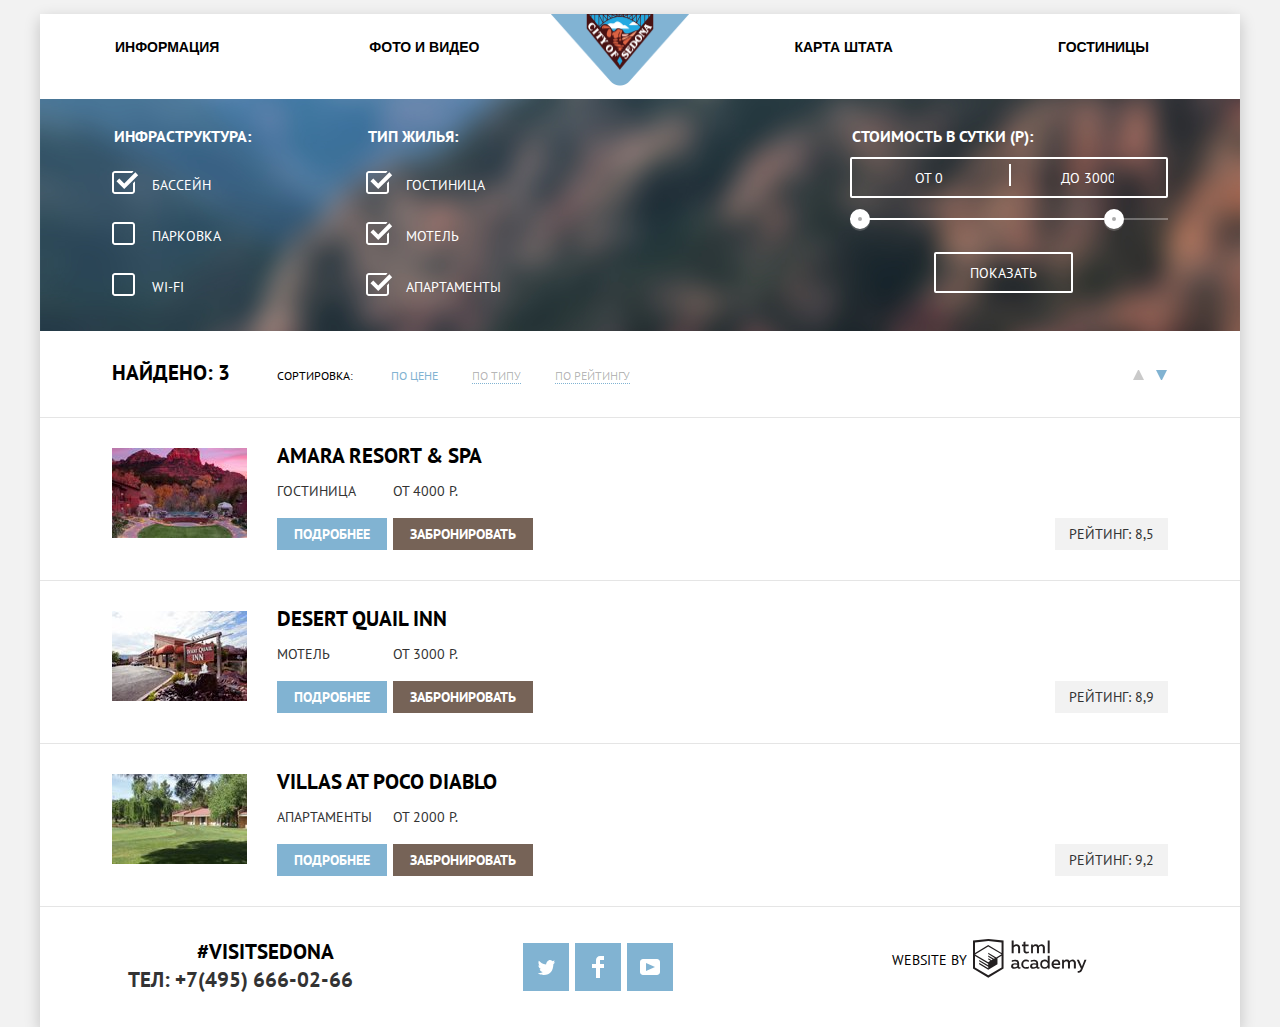
==== commit cf307d95: "1" ====
--- a/catalog.html
+++ b/catalog.html
@@ -43,6 +43,191 @@
                 </ul>
               </fieldset>
             </div>
+            <div class="filters__options">
+              <fieldset class="filters__fieldset">
+                <legend class="filters__legend">Тип жилья:</legend>
+                <ul class="filters__list">
+                  <li class="filters__item">
+                    <input class="filters__checkbox" type="checkbox" name="hotel" id="hotel" checked>
+                    <label class="filters__checkbox-label" for="hotel">Гостиница</label>
+                  </li>
+                  <li class="filters__item">
+                    <input class="filters__checkbox" type="checkbox" name="motel" id="motel" checked>
+                      <label class="filters__checkbox-label" for="motel">Мотель</label>
+                  </li>
+                  <li class="filters__item">
+                    <input class="filters__checkbox" type="checkbox" name="apartments" id="apartments" checked>
+                    <label class="filters__checkbox-label" for="apartments">Апартаменты</label>
+                  </li>
+                </ul>
+              </fieldset>
+            </div>
+            <div class="filters__price">
+              <fieldset class="filters__price-fieldset">
+                <legend class="filters__price-legend">Стоимость в сутки (p):</legend>
+                <div class="filters__price-inputs">
+                  <label class="filters__price-label  filters__price-label--min">
+                    От <input class="filters__price-input  filters__price-input--min" type="text" name="min-price-input" value="0">
+                  </label>
+                  <label class="filters__price-label  filters__price-label--max">
+                    До <input class="filters__price-input  filters__price-input--max" type="text" name="max-price-input" value="3000">
+                  </label>
+                </div>
+                <div class="filters__price-range">
+                  <div class="filters__price-scale"><div class="filters__price-scale-value"></div></div>
+                  <span class="filters__price-control  filters__price-control--min" tabindex="0">Минимум</span>
+                  <span class="filters__price-control  filters__price-control--max" tabindex="0">Максимум</span>
+                </div>
+              </fieldset>
+              <div class="filters__apply">
+                <button class="filters__show  filter-btn" type="submit" name="search-show">Показать</button>
+              </div>
+            </div>
+          </div>
+        </form>
+      </section>
+      <section class="hotels">
+        <h2 class="visually-hidden">Результаты поиска отелей в Седоне</h2>
+        <section class="hotels__sort">
+          <div class="hotels__sort-title">
+            <h3 class="visually-hidden">Сортировка результатов</h3>
+            <div class="hotels__sort-result-title">Найдено: <span class="hotels__sort-result-count" id="hotels-count">3</span></div>
+          </div>
+          <div class="hotels__sort-types">
+            <ul class="hotels__sort-list">
+              <li class="hotels__sort-list-title">
+                Сортировка:
+              </li>
+              <li class="hotels__sort-item">
+                <a class="hotels__sort-link  hotels__sort-link--active" href="#">По цене</a>
+              </li>
+              <li class="hotels__sort-item">
+                <a class="hotels__sort-link" href="#">По типу</a>
+              </li>
+              <li class="hotels__sort-item">
+                <a class="hotels__sort-link" href="#">По рейтингу</a>
+              </li>
+            </ul>
+          </div>
+          <div class="hotels__updown-sort">
+            <ul class="hotels__updown-sort-list">
+              <li class="hotels__updown-sort-item">
+                <a class="hotels__updown-sort-link  hotels__updown-sort-link--up" href="#">По возрастанию</a>
+              </li>
+              <li class="hotels__updown-sort-item">
+                <a class="hotels__updown-sort-link  hotels__updown-sort-link--down  hotels__updown-sort-link--active" href="#">По убыванию</a>
+              </li>
+            </ul>
+          </div>
+        </section>
+        <h3 class="visually-hidden">Список отелей</h3>
+        <ul class="hotels__list">
+          <li class="hotels__item">
+            <div class="hotels__item-photo">
+              <img src="img/hotel1.jpg" alt="Amara Resort and Spa">
+            </div>
+            <div class="hotels__item-desc">
+              <a  class="hotels__item-name" href="#">Amara Resort &amp; Spa</a>
+              <div class="hotels__item-info">
+                <div class="hotels__item-type">Гостиница</div>
+                <div class="hotels__item-price">от 4000 p.</div>
+              </div>
+              <div class="hotels__item-links">
+                <a class="hotels__more-info  btn" href="#">Подробнее</a>
+                <a class="hotels__item-book  btn  btn--action" href="#">Забронировать</a>
+              </div>
+            </div>
+            <div class="hotels__item-rating">
+              <span class="hotels__item-stars" aria-label="4*">
+                <span class="star">*</span>
+                <span class="star">*</span>
+                <span class="star">*</span>
+                <span class="star">*</span>
+              </span>
+              <span class="rating">Рейтинг: 8,5</span>
+            </div>
+          </li>
+          <li class="hotels__item">
+            <div class="hotels__item-photo">
+              <img src="img/hotel2.jpg" alt="Desert Quail Inn">
+            </div>
+            <div class="hotels__item-desc">
+              <a  class="hotels__item-name" href="#">Desert Quail Inn</a>
+              <div class="hotels__item-info">
+                <div class="hotels__item-type">Мотель</div>
+                <div class="hotels__item-price">от 3000 p.</div>
+              </div>
+              <div class="hotels__item-links">
+                <a class="hotels__more-info  btn" href="#">Подробнее</a>
+                <a class="hotels__item-book  btn  btn--action" href="#">Забронировать</a>
+              </div>
+            </div>
+            <div class="hotels__item-rating">
+              <span class="hotels__item-stars" aria-label="3*">
+                <span class="star">*</span>
+                <span class="star">*</span>
+                <span class="star">*</span>
+              </span>
+              <span class="rating">Рейтинг: 8,9</span>
+            </div>
+          </li>
+          <li class="hotels__item">
+            <div class="hotels__item-photo">
+              <img src="img/hotel3.jpg" alt="Villas at Poco Diablo">
+            </div>
+            <div class="hotels__item-desc">
+              <a  class="hotels__item-name" href="#">Villas at Poco Diablo</a>
+              <div class="hotels__item-info">
+                <div class="hotels__item-type">Апартаменты</div>
+                <div class="hotels__item-price">от 2000 p.</div>
+              </div>
+              <div class="hotels__item-links">
+                <a class="hotels__more-info  btn" href="#">Подробнее</a>
+                <a class="hotels__item-book  btn  btn--action" href="#">Забронировать</a>
+              </div>
+            </div>
+            <div class="hotels__item-rating">
+              <span class="hotels__item-stars" aria-label="2*">
+                <span class="star">*</span>
+                <span class="star">*</span>
+              </span>
+              <span class="rating">Рейтинг: 9,2</span>
+            </div>
+          </li>
+        </ul>
+      </section>
+    </main>
+    <footer class="page-footer  page-footer--inner">
+      <div class="page-footer__more-info">
+        <a class="hashtag" href="#">#visitSedona</a>
+        <div class="phone-number">Тел: +7(495) 666-02-66</div>
+      </div>
+      <div class="page-footer__social">
+        <ul class="social">
+          <li class="social__item">
+            <a class="social__link  social__link--tw" href="#"><span class="visually-hidden">Twitter</span></a>
+          </li>
+          <li class="social__item">
+            <a class="social__link  social__link--fb" href="#"><span class="visually-hidden">Facebook</span></a>
+          </li>
+          <li class="social__item">
+            <a class="social__link  social__link--yt" href="#"><span class="visually-hidden">YouTube</span></a>
+          </li>
+        </ul>
+      </div>
+      <div class="page-footer__developer">
+        <div class="developer">
+          <div class="developer__text">Website by</div>
+          <a class="developer__logo-link" href="#">
+            <svg class="developer__logo" xmlns="http://www.w3.org/2000/svg" viewBox="0 0 115 41" width="115" height="41">
+              <title>HTML Academy</title>
+              <path d="M46.84 28.22a2.07 2.07 0 0 0 .58-.11v1.4a3.41 3.41 0 0 1-1.24.22 1.75 1.75 0 0 1-1.75-1 5.08 5.08 0 0 1-3.3 1.13c-1.59 0-3.06-.87-3.06-2.68 0-2.24 2.08-2.93 3.9-2.93a11.63 11.63 0 0 1 2.28.26v-.31c0-1.09-.8-1.86-2.3-1.86a7.79 7.79 0 0 0-3.15.67v-1.79a10.72 10.72 0 0 1 3.35-.58c2.48 0 4 1.18 4 3.83v3.14a.57.57 0 0 0 .69.61zm-6.76-1.19a1.42 1.42 0 0 0 1.64 1.29 3.56 3.56 0 0 0 2.53-1v-1.51a10.21 10.21 0 0 0-1.9-.22c-1.1.01-2.27.35-2.27 1.45zM53.06 20.62a5.29 5.29 0 0 1 2.7.67v1.79a4.28 4.28 0 0 0-2.42-.73 2.89 2.89 0 1 0 0 5.76 5.26 5.26 0 0 0 2.55-.67v1.8a6.58 6.58 0 0 1-2.9.6 4.42 4.42 0 0 1-4.72-4.54 4.54 4.54 0 0 1 4.79-4.68zM65.84 28.22a2.07 2.07 0 0 0 .58-.11v1.4a3.41 3.41 0 0 1-1.24.22 1.75 1.75 0 0 1-1.75-1 5.08 5.08 0 0 1-3.3 1.13c-1.59 0-3.06-.87-3.06-2.68 0-2.24 2.08-2.93 3.9-2.93a11.63 11.63 0 0 1 2.28.26v-.31c0-1.09-.8-1.86-2.3-1.86a7.79 7.79 0 0 0-3.15.67v-1.79a10.72 10.72 0 0 1 3.35-.58c2.48 0 4 1.18 4 3.83v3.14a.57.57 0 0 0 .69.61zm-6.76-1.19a1.42 1.42 0 0 0 1.64 1.29 3.56 3.56 0 0 0 2.53-1v-1.51a10.21 10.21 0 0 0-1.9-.22c-1.11.01-2.27.35-2.27 1.45zM76.67 16.85v12.76h-1.76v-1.39a4.07 4.07 0 0 1-3.35 1.62 4.62 4.62 0 0 1 0-9.22 4 4 0 0 1 3.15 1.37v-5.14h2zm-4.76 5.48a2.9 2.9 0 0 0 0 5.8 3 3 0 0 0 2.79-1.84v-2.13a3.06 3.06 0 0 0-2.79-1.83zM82.99 20.62c3.48 0 4.68 2.81 4.12 5.34h-6.58c.22 1.57 1.75 2.22 3.35 2.22a6.41 6.41 0 0 0 2.77-.62v1.68a7.5 7.5 0 0 1-3.14.6c-2.68 0-5-1.53-5-4.61a4.39 4.39 0 0 1 4.48-4.61zm.09 1.62a2.39 2.39 0 0 0-2.57 2.26h4.85a2.06 2.06 0 0 0-2.28-2.26zM89.1 29.61v-8.75h1.73v1.09a4 4 0 0 1 2.92-1.33 3 3 0 0 1 2.73 1.4 4.33 4.33 0 0 1 3.06-1.4 3.21 3.21 0 0 1 3.32 3.52v5.47h-2V24.2a1.67 1.67 0 0 0-1.73-1.84 2.94 2.94 0 0 0-2.17 1.18V29.61h-2V24.2a1.67 1.67 0 0 0-1.73-1.84 3.11 3.11 0 0 0-2.32 1.35v5.91h-2zM111.47 20.86h2l-4.1 9.93c-.95 2.28-2.19 3-3.52 3a5 5 0 0 1-1.15-.15v-1.66a3 3 0 0 0 .89.13c.95 0 1.66-.67 2.17-2l.18-.44-4.16-8.82h2.13l3 6.6zM40.66 1.53v5a4 4 0 0 1 2.83-1.2A3.41 3.41 0 0 1 47.1 8.9v5.41h-2V9.15a1.9 1.9 0 0 0-2-2.1 3.08 3.08 0 0 0-2.44 1.46v5.8h-2V1.53h2zM52.43 2.42v3.12h3.17v1.71h-3.17v4c0 1.15.53 1.53 1.66 1.53a4.71 4.71 0 0 0 1.77-.35v1.68a7.14 7.14 0 0 1-2.35.38 2.68 2.68 0 0 1-3-2.88V7.23h-1.6V5.52h1.57V2.88zM58.1 14.29V5.54h1.73v1.09a4 4 0 0 1 2.92-1.33 3 3 0 0 1 2.73 1.4 4.33 4.33 0 0 1 3.06-1.4 3.21 3.21 0 0 1 3.32 3.52v5.47h-2V8.88a1.67 1.67 0 0 0-1.73-1.84 2.94 2.94 0 0 0-2.17 1.18V14.29h-2V8.88a1.67 1.67 0 0 0-1.73-1.84 3.11 3.11 0 0 0-2.32 1.35v5.91h-2zM74.72 1.52h1.95v12.76h-1.95zM15.44.02h-.16L0 1.62v28l15.28 9.09 15.28-9.09v-28zm13.12 28.45l-13.28 7.9L2 28.47V16.99l13.22 7.87v1.43l-9.07-5.4v1.38l9.11 5.47v1.46l-9.1-5.42v1.38l9.11 5.47 9.19-5.5V19.22l4.1-2.45v11.67zm0-13.16l-3.65 2.14-1.68 1-8-4.76v1.38l6.84 4.07h-.06l-.15.09-1 .57-5.64-3.36v1.38l4.45 2.65-1.05.7-3.36-2v1.38l2.21 1.3-2.25 1.35-13.16-7.82 13.17-7.92zm0-1.39L15.21 6.05l-13.2 7.86V3.41l13.28-1.39 13.28 1.39v10.51z"/>
+            </svg>
+          </a>
+        </div>
+      </div>
+    </footer>
+  </div>
       </section>
 
     </main>
--- a/css/main.css
+++ b/css/main.css
@@ -106,17 +106,9 @@
 }
 
 .about {
-
-  /* top: 250px; */
-  /* margin: 0 auto; */
   margin-top: 270px;
-  /* max-width: 500px; */
   position: relative;
   background-color: #fff;
-  /* margin-left: auto; */
-  /* height: 200px; */
-  /* width: 500px; */
-  /* margin-right: auto; */
   text-align: center;
   z-index: 1;
 }
@@ -179,7 +171,6 @@
   flex-direction: column;
   height: 265px;
   width: 33.33%;
-  /* position: relative; */
   background-color: #81b3d2;
   color: #fff;
   text-align: center;
@@ -243,58 +234,39 @@
 .goods__items-houses {
   display: block;
   position: relative;
-  /* flex-direction: column; */
   background-image: url(../img/goods-icon-1.png);
   background-repeat: no-repeat;
   background-position: top center;
-  /* align-items: center; */
-  /* justify-content: flex-start; */
-  text-align: center;
-
+  text-align: center;
 }
 
 .goods__items-food {
   display: block;
-  /* flex-direction: column; */
   background-image: url(../img/goods-icon-3.png);
   background-repeat: no-repeat;
   background-position: top center;
   text-align: center;
-  /* align-items: center; */
-  /* justify-content: flex-start; */
 }
 .goods__items-souvenirs {
   display: block;
-  /* flex-direction: column; */
   background-image: url(../img/goods-icon-2.png);
   background-repeat: no-repeat;
   background-position: top center;
   text-align: center;
-  /* align-items: center; */
-  /* justify-content: flex-start; */
 }
 .goods__items-text {
   margin: 0;
   font-size: 14px;
   font-weight: 400;
 }
-/*
-.reason__title:nth-child(2) {
-  display: flex;
-  margin: 0;
-
-} */
-
 .section__reason--second{
   display: flex;
   flex-direction: row;
   justify-content: flex-start;
 }
-
 .benefits {
   background-color: #f2f2f2;
 }
-
 .benefits__list {
   display: flex;
   flex-direction: row;
@@ -302,7 +274,6 @@
   padding: 0;
   list-style: none;
 }
-
 .benefits__item {
   display: flex;
   flex-direction: column;
@@ -312,7 +283,6 @@
   padding-bottom: 66px;
   padding-top: 45px;
 }
-
 .benefits__item-title {
   font-size: 21px;
   font-weight: 700;
@@ -320,13 +290,11 @@
 .benefits__item-number {
   font-size: 14px;
   font-weight: 400;
-
 }
 .benefits__item-text {
   font-size: 14px;
   font-weight: 400;
 }
-
 .search {
   padding-top: 55px;
 }
@@ -362,7 +330,6 @@
   clip: rect(0 0 0 0);
   overflow: hidden;
 }
-
 .btn {
   display: inline-block;
   vertical-align: top;
@@ -433,13 +400,12 @@
   left: 0;
   right: 0;
   background-color: #fff;
-          box-shadow: 0 7px 15px rgba(0, 1, 1, 0.15);
+  box-shadow: 0 7px 15px rgba(0, 1, 1, 0.15);
   z-index: 1;
 }
 .search-form--hide {
           animation: formhide 0.7s forwards;
 }
-
 .search-form--show {
           animation: formshow 0.7s forwards;
 }
@@ -456,14 +422,12 @@
     opacity: 1;
   }
 }
-
 @keyframes formshow {
   0% {
     -webkit-transform: translateY(-100%);
             transform: translateY(-100%);
     opacity: 0;
   }
-
   100% {
     -webkit-transform: translateY(0);
             transform: translateY(0);
@@ -475,7 +439,6 @@
     -webkit-transform: translateY(0);
             transform: translateY(0);
   }
-
   100% {
     -webkit-transform: translateY(-100%);
             transform: translateY(-100%);
@@ -485,13 +448,11 @@
             transform-origin: top;
   }
 }
-
 @keyframes formhide {
   0% {
     -webkit-transform: translateY(0);
             transform: translateY(0);
   }
-
   100% {
     -webkit-transform: translateY(-100%);
             transform: translateY(-100%);
@@ -506,7 +467,6 @@
     -webkit-transform: translateY(0);
             transform: translateY(0);
   }
-
   100% {
     -webkit-transform: translateY(-100%);
             transform: translateY(-100%);
@@ -528,7 +488,6 @@
       -ms-flex-align: center;
           align-items: center;
 }
-
 .search-form__row + .search-form__row {
   margin-top: 29px;
 }
@@ -537,22 +496,17 @@
       -ms-flex-pack: justify;
           justify-content: space-between;
 }
-
 .search-form__column {
   display: -webkit-box;
   display: -ms-flexbox;
   display: flex;
-  -webkit-box-orient: horizontal;
-  -webkit-box-direction: normal;
-      -ms-flex-direction: row;
-          flex-direction: row;
+  flex-direction: row;
 }
 .search-form__column--2 .search-form__label {
   text-align: right;
   padding-right: 26px;
   padding-left: 26px;
 }
-
 .search-form__label {
   display: block;
   -ms-flex-negative: 0;
@@ -563,7 +517,6 @@
   font-weight: 700;
   color: #000;
 }
-
 .search-form__input-wrapper {
   position: relative;
   width: 100%;
@@ -572,7 +525,6 @@
       -ms-flex-flow: 1;
           flex-flow: 1;
 }
-
 .search-form__input-wrapper--counter .search-form__input {
   width: 38px;
   padding-left: 5px;
@@ -593,21 +545,17 @@
   width: 100%;
   outline: none;
 }
-
 .search-form__input:hover {
   background-color: #ebebeb;
 }
-
 .search-form__input:focus {
   background-color: #fff;
   -webkit-box-shadow: inset 0 0 0 2px #e5e5e5;
           box-shadow: inset 0 0 0 2px #e5e5e5;
 }
-
 .search-form__input::-webkit-input-placeholder {
   color: #000;
 }
-
 .search-form__input:-ms-input-placeholder {
   color: #000;
 }
@@ -645,19 +593,15 @@
 }
 
 .search-form__input-wrapper--counter {
-  display: -webkit-box;
-  display: -ms-flexbox;
   display: flex;
   width: 114px;
-  -ms-flex-negative: 0;
-      flex-shrink: 0;
+  flex-shrink: 0;
 }
 
 .search-form__input-control {
   position: relative;
   display: block;
-  -ms-flex-negative: 0;
-      flex-shrink: 0;
+  flex-shrink: 0;
   width: 38px;
   height: 38px;
   background-color: #f2f2f2;
@@ -695,21 +639,19 @@
   border-radius: 1px;
   background-color: #a9a9a9;
 }
-
 .search-form__input-control:hover::before,
 .search-form__input-control:hover::after,
 .search-form__input-control:focus::before,
 .search-form__input-control:focus::after {
   background-color: #000;
 }
-
 .search-form__input-control:active::before,
 .search-form__input-control:active::after {
   background-color: #81b3d2;
 }
 
 .hotels-filters {
-  background: #83accb url(../img/form-bg.jpg) no-repeat center;
+  background: #83accb url(../img/filter-background.png) no-repeat center;
   background-size: 100% auto;
   padding: 27px 0 30px;
   min-height: 217px;
@@ -717,54 +659,45 @@
 }
 
 .filters__layout {
-  display: -webkit-box;
-  display: -ms-flexbox;
   display: flex;
   -webkit-box-orient: horizontal;
   -webkit-box-direction: normal;
       -ms-flex-direction: row;
           flex-direction: row;
 }
-
 .filters__fieldset {
   border: 0;
   padding: 0;
   margin: 0;
 }
-
 .filters__price-fieldset {
   padding: 0 0 0 3.33%;
   margin: 0;
   border: 0;
 }
-
 .filters__options {
   padding-left: 6%;
   width: 21.19%;
   min-width: 240px;
 }
-
 .filters__price {
   padding-right: 6%;
   width: 33.4166666667%;
   margin-left: auto;
   min-width: 276px;
 }
-
 .filters__legend {
   font-size: 16px;
   line-height: 21px;
   font-weight: 700;
   margin: 0 0 24px 0;
 }
-
 .filters__price-legend {
   font-size: 16px;
   line-height: 21px;
   font-weight: 700;
   margin: 0 0 10px 0;
 }
-
 .filter-btn {
   padding: 5.5px 34px;
   font: inherit;
@@ -775,19 +708,16 @@
   border: 2px solid #fff;
   border-radius: 2px;
 }
-
 .filter-btn:hover,
 .filter-btn:focus {
   color: #000;
   background-color: #fff;
 }
-
 .filters__list {
   padding: 0;
   margin: 0;
   list-style: none;
 }
-
 .filters__checkbox-label {
   display: inline-block;
   vertical-align: top;
@@ -795,12 +725,7 @@
   padding-top: 1px;
   padding-bottom: 1px;
   padding-left: 40px;
-  -webkit-touch-callout: none; /* iOS Safari */
-    -webkit-user-select: none; /* Safari */ /* Konqueror HTML */
-       -moz-user-select: none; /* Firefox */
-        -ms-user-select: none; /* Internet Explorer/Edge */
-            user-select: none; /* Non-prefixed version, currently
-                                  supported by Chrome and Opera */
+  user-select: none;
 }
 
 .filters__checkbox-label::before {
@@ -814,14 +739,12 @@
   background: url(../img/checkbox-off.svg) no-repeat top left;
   background-size: 23px 23px;
 }
-
 .filters__checkbox:checked ~ .filters__checkbox-label::before {
   background-image: url(../img/checkbox-on.svg);
   background-size: 27px 23px;
   width: 27px;
   height: 23px;
 }
-
 .filters__checkbox:focus ~ .filters__checkbox-label::before {
   outline: thin dotted;
   outline: 5px auto -webkit-focus-ring-color;
@@ -830,11 +753,9 @@
 .filters__checkbox:disabled ~ .filters__checkbox-label {
   color: #6a6a6a;
 }
-
 .filters__checkbox:disabled ~ .filters__checkbox-label::before {
   background-image: url(../img/checkbox-off-disabled.svg);
 }
-
 .filters__checkbox:checked:disabled ~ .filters__checkbox-label::before {
   background-image: url(../img/checkbox-on-disabled.svg);
 }
@@ -842,21 +763,14 @@
 .filters__item + .filters__item {
   margin-top: 23px;
 }
-
 .filters__price-inputs {
-  display: -webkit-box;
-  display: -ms-flexbox;
-  display: flex;
-  -webkit-box-orient: horizontal;
-  -webkit-box-direction: normal;
-      -ms-flex-direction: row;
-          flex-direction: row;
+  display: flex;
+  flex-direction: row;
   padding-top: 5.5px;
   padding-bottom: 5.5px;
   border: 2px solid #fff;
   border-radius: 2px;
 }
-
 .filters__price-input {
   font: inherit;
   font-size: inherit;
@@ -868,17 +782,14 @@
   color: #fff;
   width: 30px;
 }
-
 .filters__price-input--min {
   width: 10px;
 }
-
 .filters__price-label {
   position: relative;
   width: 50%;
   text-align: center;
 }
-
 .filters__price-label:nth-child(2):before {
   content: "";
   position: absolute;
@@ -889,23 +800,19 @@
   height: 22px;
   background-color: #fff;
 }
-
 .filters__price-range {
   position: relative;
   padding: 20px 0;
 }
-
 .filters__price-scale {
   height: 2px;
   background-color: rgba(255, 255, 255, 0.3);
 }
-
 .filters__price-scale-value {
   width: 80%;
   height: 100%;
   background-color: #fff;
 }
-
 .filters__price-control {
   position: absolute;
   display: block;
@@ -913,46 +820,34 @@
   left: 0;
   width: 20px;
   height: 20px;
-  -webkit-transform: translateY(-50%);
-      -ms-transform: translateY(-50%);
-          transform: translateY(-50%);
+  transform: translateY(-50%);
   border: 8px solid #fff;
   background-color: #ababab;
   border-radius: 50%;
   text-indent: -1000px;
   overflow: hidden;
-  -webkit-box-shadow: 0 2px 0 0 rgba(171, 171, 171, 0.3);
-          box-shadow: 0 2px 0 0 rgba(171, 171, 171, 0.3);
+  box-shadow: 0 2px 0 0 rgba(171, 171, 171, 0.3);
   cursor: pointer;
 }
-
 .filters__price-control:hover {
   left: -1px;
   width: 22px;
   height: 22px;
   border-width: 9px;
 }
-
 .filters__price-control--max {
   margin-left: 80%;
 }
-
 .filters__apply {
   margin-top: 12px;
   text-align: center;
 }
-
 .hotels__sort {
   display: -webkit-box;
   display: -ms-flexbox;
   display: flex;
-  -webkit-box-orient: horizontal;
-  -webkit-box-direction: normal;
-      -ms-flex-direction: row;
-          flex-direction: row;
-  -webkit-box-align: center;
-      -ms-flex-align: center;
-          align-items: center;
+  flex-direction: row;
+  align-items: center;
   padding: 29px 6% 31px;
   border-bottom: 1px solid #e5e5e5;
 }
@@ -971,8 +866,6 @@
 }
 
 .hotels__sort-list {
-  display: -webkit-box;
-  display: -ms-flexbox;
   display: flex;
   margin: 0;
   padding: 0;
@@ -1019,8 +912,6 @@
 }
 
 .hotels__updown-sort-list {
-  display: -webkit-box;
-  display: -ms-flexbox;
   display: flex;
   margin: 0;
   padding: 0;
@@ -1078,10 +969,7 @@
   display: -webkit-box;
   display: -ms-flexbox;
   display: flex;
-  -webkit-box-orient: horizontal;
-  -webkit-box-direction: normal;
-      -ms-flex-direction: row;
-          flex-direction: row;
+  flex-direction: row;
   padding: 25px 6% 30px;
   border-bottom: 1px solid #e5e5e5;
 }
@@ -1098,13 +986,8 @@
 }
 
 .hotels__item-info {
-  display: -webkit-box;
-  display: -ms-flexbox;
-  display: flex;
-  -webkit-box-orient: horizontal;
-  -webkit-box-direction: normal;
-      -ms-flex-direction: row;
-          flex-direction: row;
+  display: flex;
+  flex-direction: row;
   margin-top: 7px;
 }
 
@@ -1114,13 +997,8 @@
 }
 
 .hotels__item-links {
-  display: -webkit-box;
-  display: -ms-flexbox;
-  display: flex;
-  -webkit-box-orient: horizontal;
-  -webkit-box-direction: normal;
-      -ms-flex-direction: row;
-          flex-direction: row;
+  display: flex;
+  flex-direction: row;
   margin-top: 14px;
 }
 
@@ -1146,34 +1024,21 @@
 }
 
 .hotels__item-rating {
-  display: -webkit-box;
-  display: -ms-flexbox;
-  display: flex;
-  -webkit-box-orient: vertical;
-  -webkit-box-direction: normal;
-      -ms-flex-direction: column;
-          flex-direction: column;
-  -webkit-box-pack: justify;
-      -ms-flex-pack: justify;
-          justify-content: space-between;
-  margin-left: auto;
+ display: flex;
+ flex-direction: column;
+ justify-content: space-between;
+ margin-left: auto;
 }
 
 .hotels__item-stars {
-  display: -webkit-box;
-  display: -ms-flexbox;
-  display: flex;
-  -webkit-box-orient: horizontal;
-  -webkit-box-direction: normal;
-      -ms-flex-direction: row;
-          flex-direction: row;
+  display: flex;
+  flex-direction: row;
   margin-top: 4px;
   width: 114px;
   -webkit-box-pack: end;
       -ms-flex-pack: end;
           justify-content: flex-end;
 }
-
 .star {
   width: 18px;
   height: 17px;
@@ -1182,47 +1047,38 @@
   background: url(../img/star.svg) no-repeat top left;
   background-size: 18px 17px;
 }
-
 .star + .star {
   margin-left: 5px;
 }
-
 .rating {
   display: inline-block;
   vertical-align: top;
   padding: 3px 14px 3px;
   min-width: 110px;
   background-color: #f2f2f2;
-  -ms-flex-item-align: end;
-      align-self: flex-end;
-}
-
+  align-self: flex-end;
+}
 .map {
   position: relative;
   min-height: 593px;
   background-color: #f2f2f2;
   overflow-x: hidden;
 }
-
 .map__content {
   width: 100%;
   height: 100%;
   min-height: 593px;
 }
-
 .map .map__img {
   position: absolute;
   top: 0;
   left: 50%;
-  -webkit-transform: translateX(-600px);
-      -ms-transform: translateX(-600px);
-          transform: translateX(-600px);
+  transform: translateX(-600px);
   display: block;
   width: 1200px;
   max-width: inherit;
   height: 593px;
 }
-
 .page-footer--index {
   position: absolute;
   left: 0;
@@ -1230,30 +1086,24 @@
   bottom: 0;
   background-color: rgba(255, 255, 255, 0.9);
 }
-
 .page-footer {
   display: flex;
   flex-direction: row;
   padding: 32px 0;
   min-height: 120px;
-
-}
-
+}
 .page-footer__more-info,
 .page-footer__social,
 .page-footer__developer {
   width: 33.33%;
   flex-grow: 1;
 }
-
 .page-footer__more-info {
   margin-left: 0px;
   text-align: center;
   padding-left: 10px;
   padding-right: 10px;
-
-}
-
+}
 .hashtag {
   margin-left: 50px;
   font-size: 21px;
@@ -1261,14 +1111,11 @@
   font-weight: 700;
   color: #000;
   text-decoration: none;
-
-}
-
+}
 .hashtag:hover,
 .hashtag:focus {
   color: #81b3d2;
 }
-
 .hashtag:active {
   color: rgba(0, 0, 0, 0.3);
 }
@@ -1286,11 +1133,9 @@
   padding: 0;
   justify-content: stretch;
 }
-
 .social__item {
   margin: 4px 3px;
 }
-
 .social__link {
   position: relative;
   display: block;
@@ -1298,26 +1143,20 @@
   height: 48px;
   background-color: #81b3d2;
 }
-
 .social__link:hover {
   background-color: #669ec0;
 }
-
 .social__link:active {
   background-color: #5496bd;
 }
-
 .social__link:active::before {
   opacity: 0.3;
 }
-
 .social__link::before {
   content: "";
   position: absolute;
   display: block;
-  /* margin-left: -50px; */
-}
-
+}
 .social__link--tw::before {
   top: 17px;
   left: 15px;
@@ -1325,7 +1164,6 @@
   height: 15px;
   background: url(../img/twitter-icon.svg) no-repeat center;
 }
-
 .social__link--fb::before {
   top: 13px;
   left: 17px;
@@ -1333,7 +1171,6 @@
   height: 22px;
   background: url(../img/fb-icon.svg) no-repeat center;
 }
-
 .social__link--yt::before {
   top: 16px;
   left: 13px;
@@ -1342,8 +1179,6 @@
   background: url(../img/youtube-icon.svg) no-repeat center;
 }
 .developer {
-  display: -webkit-box;
-  display: -ms-flexbox;
   display: flex;
   flex-direction: row;
   align-items: center;
